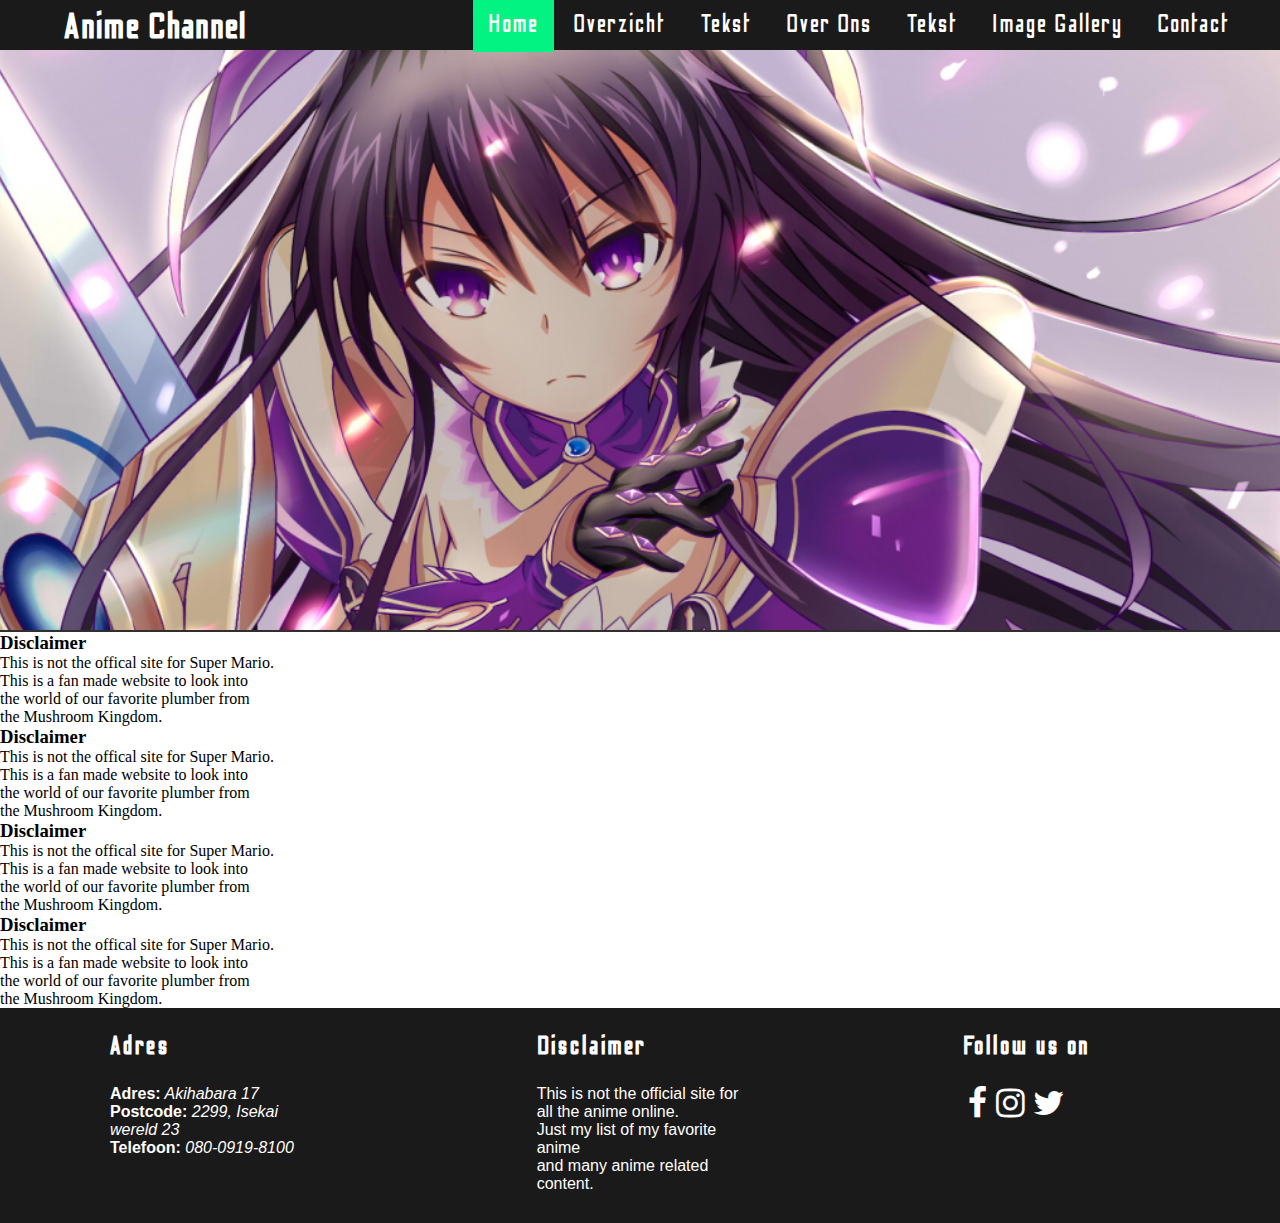
==== index.html @ deb432f9 "Tablet responsive header footer" ====
<!DOCTYPE html>
<html lang="nl">
<head>
    <meta charset="UTF-8">
    <meta name="viewport" content="width=device-width, initial-scale=1.0">
    <!-- stylesheet links -->
    <link href="https://fonts.googleapis.com/css2?family=Odibee+Sans&display=swap" rel="stylesheet">
    <link rel="stylesheet" href="https://cdnjs.cloudflare.com/ajax/libs/font-awesome/4.7.0/css/font-awesome.min.css">
    <link rel="stylesheet" href="css/header.css"/>
    <link rel="stylesheet" href="css/footer.css"/>
    <title>Homepage</title>
</head>
<body>
    <!-- header -->
    <header>
        <nav>
            <input type="checkbox" id="menu">
            <label for="menu">
                <i class="fa fa-bars"  id="open-menu"></i>
                <i class="fa fa-times" id="close-menu"></i>
            </label>
            <h1>Anime Channel</h1>
            <ul>
                <li class="activepage"><a href="index.html">Home</a></li>
                <li><a href="overzicht.html">Overzicht</a></li>
                <li><a href="tekst.html">Tekst</a></li>
                <li><a href="overons.html">Over Ons</a></li>
                <li><a href="tekst2.html">Tekst</a></li>
                <li><a href="image-gallery.html">Image Gallery</a></li>
                <li><a href="contact.html">Contact</a></li>
            </ul>
        </nav>
        <!-- Header image-->
        <div class="header-image"></div>
    </header>
    <!-- main content-->
    <main>
        <h3>Disclaimer</h3>
        <p>
            This is not the offical site for Super Mario.<br>
            This is a fan made website to look into <br>
            the world of our favorite plumber from <br>
            the Mushroom Kingdom.<br>
        </p>
        <h3>Disclaimer</h3>
        <p>
            This is not the offical site for Super Mario.<br>
            This is a fan made website to look into <br>
            the world of our favorite plumber from <br>
            the Mushroom Kingdom.<br>
        </p>
        <h3>Disclaimer</h3>
        <p>
            This is not the offical site for Super Mario.<br>
            This is a fan made website to look into <br>
            the world of our favorite plumber from <br>
            the Mushroom Kingdom.<br>
        </p>
        <h3>Disclaimer</h3>
        <p>
            This is not the offical site for Super Mario.<br>
            This is a fan made website to look into <br>
            the world of our favorite plumber from <br>
            the Mushroom Kingdom.<br>
        </p>
    </main>
    <!-- footer-->
    <footer>
        <div class="footercolumn">
            <!-- kolom voor adres-->
            <h3>Adres</h3>
            <p>
                <b>Adres:</b><i> Akihabara 17</i><br>
                <b>Postcode:</b><i> 2299, Isekai wereld 23</i><br>
                <b>Telefoon:</b><i> 080-0919-8100</i>
            </p>
        </div>
        <div class="footercolumn">
            <!-- disclaimer not official-->
            <h3>Disclaimer</h3>
            <p>
                This is not the official site for all 
                the anime online. <br>
                Just my list of my favorite anime <br> 
                and many anime related content.
            </p>
        </div>
        <div class="footercolumn">
            <!-- Like ons op Faceboonk instagram ect.-->
            <h3>Follow us on</h3>
            <div class="socialmedia-icons">
                <i class="fa fa-facebook"></i>
                <i class="fa fa-instagram"></i>
                <i class="fa fa-twitter"></i>
            </div>
        </div>
    </footer>
</body>
</html>
---- css/header.css ----
/* 
* reset van de spacing 
*/
* {
    margin: 0;
    padding: 0;
}

/*-----------------------------start header -------------------*/
/* 
* zet de hoogte en de kleur van de nav
*/
nav {
    height: 50px;
    background-color: rgb(27, 26, 26);
    position: fixed;
    width: 100%;
}
/* 
* zet de positie van de titel op absolute zo wordt het relatief dicht
* bij zijn parent geplaatst met een top zet je het iets naar beneden de nav dan er tegen aan
* en zet het iets verder naar links. De tekst is wit en is dikgedrukt 
* en heeft is een ander lettertype
*/
nav h1 {
    position: absolute;
    top: 7px;
    left: 5%;
    color: white;
    letter-spacing: 2px;
    font-weight: bold;
    font-family: 'Odibee Sans', cursive;
    font-size: 36px;
}
/* 
* de unorderd list wordt aan de rechtst uitgelijnd en iets verder naar links gezet
* door de margin-right ook moet het geen style hebben (geen bolletjes bij een list)
*/
nav ul {
    float: right;
    margin-right: 35px;
    list-style: none;
}
/* 
* zorgt dat de list items inline worden geplaats en niet over een nieuwe regel.
* de hoogte van d elijn wordt gezet en aan beide kanten wordt padding gegeven
*/
nav ul li {
    display: inline-block;
    line-height: 50px;
    padding: 0 15px;
}
/* 
* zet de kleur voor de pagina waar de gebruiker zich bevindt.
*/
.activepage {
    background-color: rgb(3, 243, 131);
}
/* 
* zet de kleur van de list items als er met de muis over heen wordt gegaan
*/
nav ul li:hover {
    background-color: rgb(3, 243, 131);
}
/* 
* het element wordt gepositioneerd ten opzichte van zijn statische positie
* de tekst kelur wordt wit en er wordt een ander font size neergezet ook 
* wordt er geen text decoratie neergezet zoals een lijn eronder + nieuwe lettertype
*/
nav ul li a {
    color: white;
    font-size: 25px;
    letter-spacing: 2px;
    font-family: 'Odibee Sans', cursive;
    text-decoration: none;
}
/* 
* zet de grote van de font van de 2 iconen open en close van het menu
* kleur naar wit en rechts uitgelijnd. ook wordt de lijn hoogte gezet hetzelfde als de li
* en geeft het een margin-right om het iets van de rechterkant te houden.
* display op none om het niet zichbaar te maken voor een normaal scherm.
*/
#open-menu, #close-menu {
    font-size: 30px;
    color: white;
    float: right;
    line-height: 50px;
    margin-right: 30px;
    display: none;
}
/* 
* dit is de checkbox die in het menu staat. mag niet 
* zichtbaar zijn op een normaal scherm.
*/
#menu {
    display: none;
}
/*
* 
*/
.header-image {
    background-image: url('../img/DAL-header.jpg');
    background-size: cover;
    background-position: 40% 100%;
    height: 70vh;
    border-bottom: 2px solid rgb(48, 46, 46);
}
/*-----------------------------End header -------------------*/



/*------------------- start header telefoon ------------------*/
@media screen and (max-width: 768px) {
    /* 
    * laat het icoontje om het menu te open zien.
    */
    #open-menu {
        display: block;
    }
    /* 
    * geef de unorderded list de positie absolute 
    * het element blijft relatief dicht bij de parent (nav)
    * geef het een top om iets onder de zwarte nav neer te zetten
    * en -100% left zodat het net buiten de viewpoort verschijnt.
    * de hoogt van de list is de volledige viewpoort hoogte (100vh) en de volledige width
    * zet een andere achtergrond kleur en een transitie om het mooi over te laten lopen
    * met de z-index zog je dat de list over de content tevoorschijn komt.
    */
    nav ul {
        position: absolute;
        top: 50px;
        left: -100%;
        height: 100vh;
        width: 100%;
        background-color: rgb(3, 243, 131);
        text-align: center;
        transition: .5s;
        z-index: 10;
    }
    /* 
    * zet de de lijn hoogte van het block element en geef het een margin top en bottom
    */
    nav ul li {
        display: block;
        margin: 25px 0;
        line-height: 30px;
    }
    /* 
    * zet de fontsize van a tag
    */
    nav ul li a {
        font-size: 25px;
    }
    /* 
    * als er op de open-menu wordt geklikt is de checkbox ook gechecked 
    * dan wordt de left positie naar 0 gezet van de ul om het binnen de viewport te houden.
    */
    #menu:checked ~ ul {
        left: 0;
    }
    /* 
    * als de checkbox is gechecked moet het open-menu icoon niet zichtbaar worden
    */
    #menu:checked ~ #open-menu {
        display: none;
    }
    /* 
    * als de checkbox is gechecjed moet het close-menu icoon zichtbaar worden
    */
    #menu:checked ~ #close-menu {
        display: block;
    }

}
/*------------------- end header telefoon ------------------*/

/*------------------- start header tablet ------------------*/
@media screen and (max-width: 1024px) and (min-width: 768px) {
    nav ul li {
        padding: 0 5px;
    }
    nav ul li a {
        font-size: 20px;
    }
}
/*------------------- end header tablet ------------------*/
---- css/footer.css ----
/*--------------------- start footer -----------------------*/
/* 
* de footer is gepositioneerd met de waarde relative zodat het element wordt gezet 
* ten opzichte van de statische positie en met bottom word aan gegeven dat het
* onder aan de pagina moet staan. de flex direction is row zodat alles op een rij blijft
* inplaats van onder elkaar. met justify content worden de flex items in het midden van rij gezet
* en met alig- items worden ze ook midden in de footer gezet verticaal.
* er wordt een achtergondkleur gekozen en de breedte en hoogte wordt gezet
*/
footer {
    position: relative;
    bottom: 0;
    display: flex;
    flex-direction: row;
    justify-content: center;
    align-items: center;
    background-color:  rgb(27, 26, 26);
    height: 215px;
    width: 100%;
}
/*
* omdat er 3 footercolums zijn krijgt ieder dezelfde breedte 33.3333%
* de tekst moet links uitlijnen en de tekst kleur is wit.
* aan beide kanten wordt een margin gezet en een bepaalde hoogte.
*/
.footercolumn {
    width: 33.3333%;
    color: white;
    text-align: left;
    margin: 0 110px;
    height: 100%;
}
/*
* de titel van de kolom geeft je een fotn size van 20px
* je geeft het een margin-top om van de rand van de footer af te zitten
* en een margin op de titel iets van de footer af te zetten en van de teskt eronder.
* en er is een nieuw lettertype.
*/
.footercolumn h3 {
    margin: 25px 0;
    font-size: 25px;
    font-family: 'Odibee Sans', cursive;
    letter-spacing: 3px;
}
/*
* zet de font naar verdana en verander de groote van de tekst.
*/
.footercolumn p {
    font-family: Verdana, Geneva, Tahoma, sans-serif;
    font-size: 16px;
}
/* 
* Geef de socialmedia iconen een fontsize die 2x zo groot is 
* tenopzichte van het root element. en geeft het een padding van 5px aan beide kanten.
*/
.footercolumn .socialmedia-icons {
    font-size: 2.1rem;
    padding: 0 5px;
}
/*------------- Einde footer ----------------- */
/*
* geef de facebook icoontje de juiste kleur als er met de muis overheen wordt gegaan
*/
.fa-facebook:hover {
    color: #3b5998;
}
/*
* geef het twitter icoontje de juiste kleur als er met de muis overheen wordt gegaan
*/
.fa-twitter:hover {
    color: #1da1f2;
}
/*
* geef het instragam icoontje de juiste kleur als er met de muis overheen wordt gegaan
* doormiddel van een radical-gradient de circel zelf begint op een positie 30% 100%
* er wordt op verschillende posities de juiste kleur neergezet ook wordt 
* de background clip op op text gezet om alleen de tekst zelf te pakken en niks 
* daarbuiten of daarbinen in het icoon te kleuren
* heeft de prefix webkit nodig om het te laten werken in chrome/safari en een transparatie om
* de background-color in de tekst te krijgen.
*/
.fa-instagram:hover {
    background: radial-gradient(circle at 30% 100%, #fdf497 0%, #fdf497 5%, #fd5949 45%, #d6249f 60%, #285AEB 90%);
    -webkit-background-clip: text;
    background-clip: text;
    color: transparent;
}


/*-------------------------------------Start footer mobile-----------------------------*/
@media screen and (max-width: 768px) {
    /* 
    * geeft de footer tag de display flex voor de responsive
    * en de direction op column om de class .footercolumn onder elkaar te
    * krijgen. align-items zorgt ervoor dat de items link aahouden.
    * de footer heeft een height van 500 px en gepositioneerd ten opzichte van
    * zijn statische positie
    */
    footer {
        position: relative;
        bottom: 0;
        height: 500px;
        display: flex;
        flex-direction: column;
        align-items: left;
    }
    /* 
    * zet de volledige breedte voor de footercolumn
    * en geeft overal een margin aan de kolom.
    */
    .footercolumn {
        width: 100%;
        margin: 15px;
    }
    /* 
    * zorgt er voor dat de tags p en h3 padding hebben
    * aan de linker en rechter kant. plus dat de text
    * links wordt gezet
    */
    .footercolumn p, h3 {
        text-align: left;
        padding: 0 20px;
    }
    /* 
    * zet de margin-top naar -10 zoadat het
    * dichter bij de h3 tag staat en het
    * veranderen van de font size
    */
    .footercolumn  p {
        font-size: 16px;
        margin-top: -5px;
    }
    /* 
    * geeft een spacing 
    * aan de top van de tag h3
    */
    .footercolumn h3 {
        margin-top: 25px;
    }
    /* 
    * het uitlijnen van de icons naar links +
    * padding te geven aan allebei de kanten
    */
    .footercolumn .socialmedia-icons {
        text-align: left;
        padding: 0 20px;
    }
}
/*--------------------------------- einde footer mobile ----------------------------*/

/*-------------------------------------Start footer Tablet-----------------------------*/
@media screen and (max-width: 1024px) and (min-width: 768px) {
    footer {
        height: 225px;
    }
    .footercolumn {
        margin: 0 50px;
    }
    .footercolumn p {
        font-size: 14px;
    }
    .footercolumn h3 {
        font-size: 20px;
    }
}
/*-------------------------------------end footer Tablet-----------------------------*/
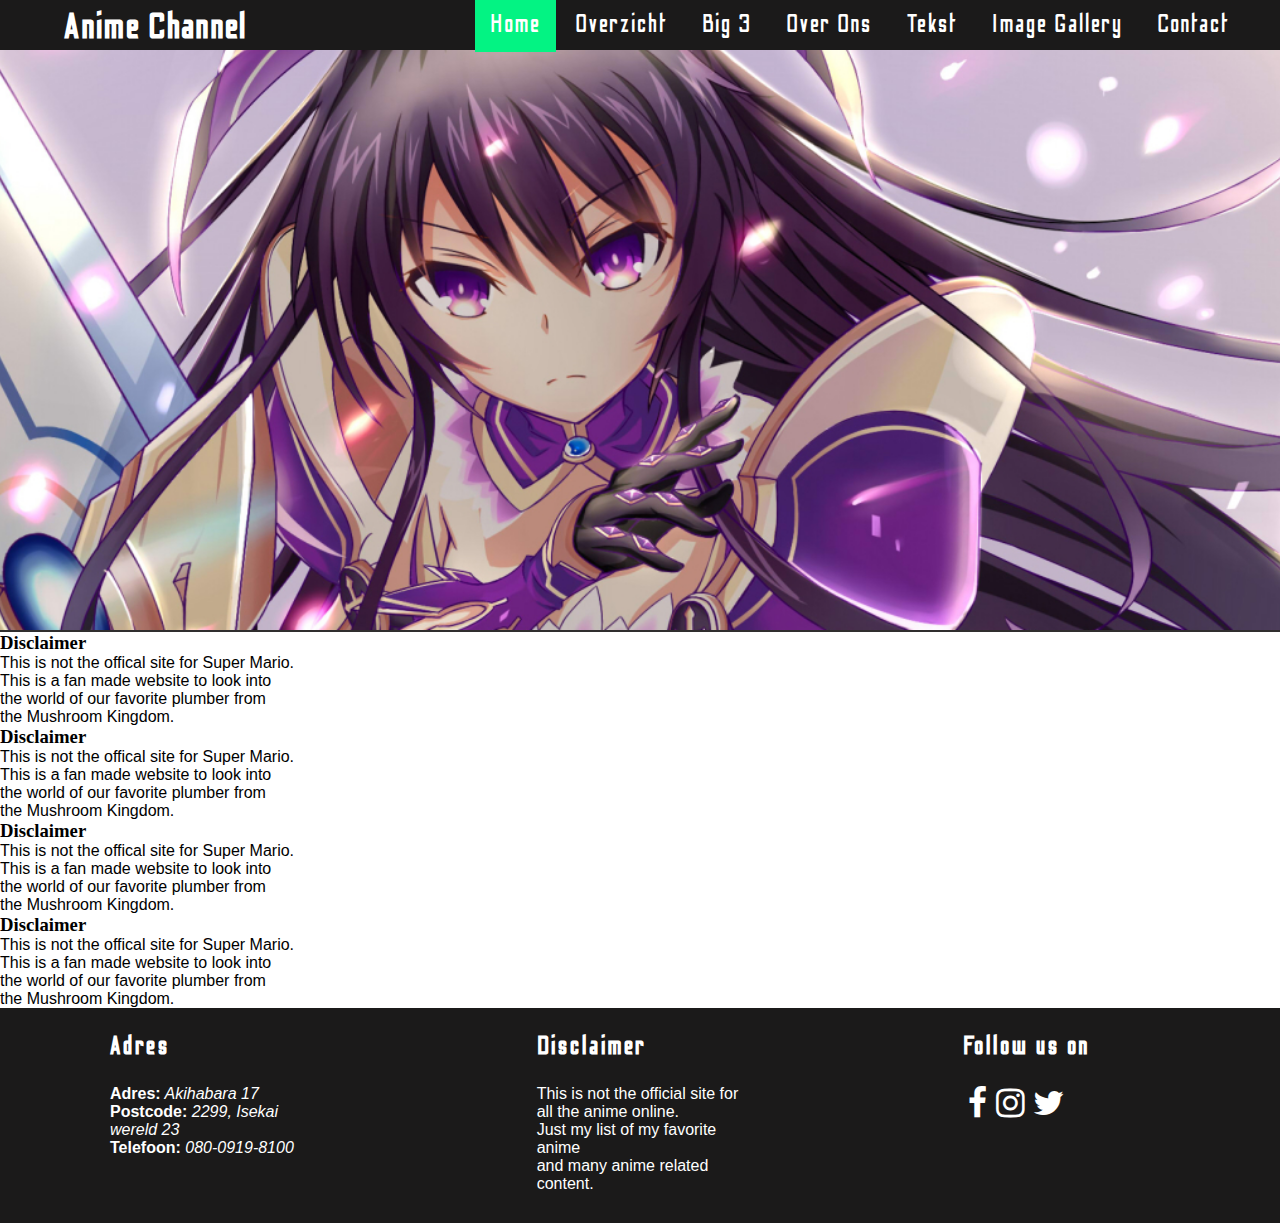
==== commit 33e7a58d: "begin aan de Big 3 page" ====
--- a/index.html
+++ b/index.html
@@ -8,6 +8,7 @@
     <link rel="stylesheet" href="https://cdnjs.cloudflare.com/ajax/libs/font-awesome/4.7.0/css/font-awesome.min.css">
     <link rel="stylesheet" href="css/header.css"/>
     <link rel="stylesheet" href="css/footer.css"/>
+    <link rel="stylesheet" href="css/style.css"/>
     <title>Homepage</title>
 </head>
 <body>
@@ -23,7 +24,7 @@
             <ul>
                 <li class="activepage"><a href="index.html">Home</a></li>
                 <li><a href="overzicht.html">Overzicht</a></li>
-                <li><a href="tekst.html">Tekst</a></li>
+                <li><a href="bigthree.html">Big 3</a></li>
                 <li><a href="overons.html">Over Ons</a></li>
                 <li><a href="tekst2.html">Tekst</a></li>
                 <li><a href="image-gallery.html">Image Gallery</a></li>
--- a/css/header.css
+++ b/css/header.css
@@ -7,21 +7,14 @@
 }
 
 /*-----------------------------start header -------------------*/
-/* 
-* zet de hoogte en de kleur van de nav
-*/
+
 nav {
     height: 50px;
     background-color: rgb(27, 26, 26);
     position: fixed;
     width: 100%;
 }
-/* 
-* zet de positie van de titel op absolute zo wordt het relatief dicht
-* bij zijn parent geplaatst met een top zet je het iets naar beneden de nav dan er tegen aan
-* en zet het iets verder naar links. De tekst is wit en is dikgedrukt 
-* en heeft is een ander lettertype
-*/
+
 nav h1 {
     position: absolute;
     top: 7px;
@@ -32,41 +25,27 @@
     font-family: 'Odibee Sans', cursive;
     font-size: 36px;
 }
-/* 
-* de unorderd list wordt aan de rechtst uitgelijnd en iets verder naar links gezet
-* door de margin-right ook moet het geen style hebben (geen bolletjes bij een list)
-*/
+
 nav ul {
     float: right;
     margin-right: 35px;
     list-style: none;
 }
-/* 
-* zorgt dat de list items inline worden geplaats en niet over een nieuwe regel.
-* de hoogte van d elijn wordt gezet en aan beide kanten wordt padding gegeven
-*/
+
 nav ul li {
     display: inline-block;
     line-height: 50px;
     padding: 0 15px;
 }
-/* 
-* zet de kleur voor de pagina waar de gebruiker zich bevindt.
-*/
+
 .activepage {
     background-color: rgb(3, 243, 131);
 }
-/* 
-* zet de kleur van de list items als er met de muis over heen wordt gegaan
-*/
+
 nav ul li:hover {
     background-color: rgb(3, 243, 131);
 }
-/* 
-* het element wordt gepositioneerd ten opzichte van zijn statische positie
-* de tekst kelur wordt wit en er wordt een ander font size neergezet ook 
-* wordt er geen text decoratie neergezet zoals een lijn eronder + nieuwe lettertype
-*/
+
 nav ul li a {
     color: white;
     font-size: 25px;
@@ -74,12 +53,7 @@
     font-family: 'Odibee Sans', cursive;
     text-decoration: none;
 }
-/* 
-* zet de grote van de font van de 2 iconen open en close van het menu
-* kleur naar wit en rechts uitgelijnd. ook wordt de lijn hoogte gezet hetzelfde als de li
-* en geeft het een margin-right om het iets van de rechterkant te houden.
-* display op none om het niet zichbaar te maken voor een normaal scherm.
-*/
+
 #open-menu, #close-menu {
     font-size: 30px;
     color: white;
@@ -88,20 +62,24 @@
     margin-right: 30px;
     display: none;
 }
-/* 
-* dit is de checkbox die in het menu staat. mag niet 
-* zichtbaar zijn op een normaal scherm.
-*/
+
 #menu {
     display: none;
 }
-/*
-* 
-*/
+
+/*header-image*/
 .header-image {
     background-image: url('../img/DAL-header.jpg');
     background-size: cover;
     background-position: 40% 100%;
+    height: 70vh;
+    border-bottom: 2px solid rgb(48, 46, 46);
+}
+/* second-header-image */
+.second-header-image {
+    background-image: url('../img/noragami-header.jpg');
+    background-size: cover;
+    background-position: 20% 100%;
     height: 70vh;
     border-bottom: 2px solid rgb(48, 46, 46);
 }
@@ -111,21 +89,11 @@
 
 /*------------------- start header telefoon ------------------*/
 @media screen and (max-width: 768px) {
-    /* 
-    * laat het icoontje om het menu te open zien.
-    */
+
     #open-menu {
         display: block;
     }
-    /* 
-    * geef de unorderded list de positie absolute 
-    * het element blijft relatief dicht bij de parent (nav)
-    * geef het een top om iets onder de zwarte nav neer te zetten
-    * en -100% left zodat het net buiten de viewpoort verschijnt.
-    * de hoogt van de list is de volledige viewpoort hoogte (100vh) en de volledige width
-    * zet een andere achtergrond kleur en een transitie om het mooi over te laten lopen
-    * met de z-index zog je dat de list over de content tevoorschijn komt.
-    */
+
     nav ul {
         position: absolute;
         top: 50px;
@@ -137,36 +105,25 @@
         transition: .5s;
         z-index: 10;
     }
-    /* 
-    * zet de de lijn hoogte van het block element en geef het een margin top en bottom
-    */
+
     nav ul li {
         display: block;
         margin: 25px 0;
         line-height: 30px;
     }
-    /* 
-    * zet de fontsize van a tag
-    */
+
     nav ul li a {
         font-size: 25px;
     }
-    /* 
-    * als er op de open-menu wordt geklikt is de checkbox ook gechecked 
-    * dan wordt de left positie naar 0 gezet van de ul om het binnen de viewport te houden.
-    */
+
     #menu:checked ~ ul {
         left: 0;
     }
-    /* 
-    * als de checkbox is gechecked moet het open-menu icoon niet zichtbaar worden
-    */
+
     #menu:checked ~ #open-menu {
         display: none;
     }
-    /* 
-    * als de checkbox is gechecjed moet het close-menu icoon zichtbaar worden
-    */
+
     #menu:checked ~ #close-menu {
         display: block;
     }
--- a/css/footer.css
+++ b/css/footer.css
@@ -1,12 +1,4 @@
 /*--------------------- start footer -----------------------*/
-/* 
-* de footer is gepositioneerd met de waarde relative zodat het element wordt gezet 
-* ten opzichte van de statische positie en met bottom word aan gegeven dat het
-* onder aan de pagina moet staan. de flex direction is row zodat alles op een rij blijft
-* inplaats van onder elkaar. met justify content worden de flex items in het midden van rij gezet
-* en met alig- items worden ze ook midden in de footer gezet verticaal.
-* er wordt een achtergondkleur gekozen en de breedte en hoogte wordt gezet
-*/
 footer {
     position: relative;
     bottom: 0;
@@ -18,11 +10,7 @@
     height: 215px;
     width: 100%;
 }
-/*
-* omdat er 3 footercolums zijn krijgt ieder dezelfde breedte 33.3333%
-* de tekst moet links uitlijnen en de tekst kleur is wit.
-* aan beide kanten wordt een margin gezet en een bepaalde hoogte.
-*/
+
 .footercolumn {
     width: 33.3333%;
     color: white;
@@ -30,55 +18,33 @@
     margin: 0 110px;
     height: 100%;
 }
-/*
-* de titel van de kolom geeft je een fotn size van 20px
-* je geeft het een margin-top om van de rand van de footer af te zitten
-* en een margin op de titel iets van de footer af te zetten en van de teskt eronder.
-* en er is een nieuw lettertype.
-*/
+
 .footercolumn h3 {
     margin: 25px 0;
     font-size: 25px;
     font-family: 'Odibee Sans', cursive;
     letter-spacing: 3px;
 }
-/*
-* zet de font naar verdana en verander de groote van de tekst.
-*/
+
 .footercolumn p {
     font-family: Verdana, Geneva, Tahoma, sans-serif;
     font-size: 16px;
 }
-/* 
-* Geef de socialmedia iconen een fontsize die 2x zo groot is 
-* tenopzichte van het root element. en geeft het een padding van 5px aan beide kanten.
-*/
+
 .footercolumn .socialmedia-icons {
     font-size: 2.1rem;
     padding: 0 5px;
 }
 /*------------- Einde footer ----------------- */
-/*
-* geef de facebook icoontje de juiste kleur als er met de muis overheen wordt gegaan
-*/
+
 .fa-facebook:hover {
     color: #3b5998;
 }
-/*
-* geef het twitter icoontje de juiste kleur als er met de muis overheen wordt gegaan
-*/
+
 .fa-twitter:hover {
     color: #1da1f2;
 }
-/*
-* geef het instragam icoontje de juiste kleur als er met de muis overheen wordt gegaan
-* doormiddel van een radical-gradient de circel zelf begint op een positie 30% 100%
-* er wordt op verschillende posities de juiste kleur neergezet ook wordt 
-* de background clip op op text gezet om alleen de tekst zelf te pakken en niks 
-* daarbuiten of daarbinen in het icoon te kleuren
-* heeft de prefix webkit nodig om het te laten werken in chrome/safari en een transparatie om
-* de background-color in de tekst te krijgen.
-*/
+
 .fa-instagram:hover {
     background: radial-gradient(circle at 30% 100%, #fdf497 0%, #fdf497 5%, #fd5949 45%, #d6249f 60%, #285AEB 90%);
     -webkit-background-clip: text;
@@ -89,13 +55,7 @@
 
 /*-------------------------------------Start footer mobile-----------------------------*/
 @media screen and (max-width: 768px) {
-    /* 
-    * geeft de footer tag de display flex voor de responsive
-    * en de direction op column om de class .footercolumn onder elkaar te
-    * krijgen. align-items zorgt ervoor dat de items link aahouden.
-    * de footer heeft een height van 500 px en gepositioneerd ten opzichte van
-    * zijn statische positie
-    */
+
     footer {
         position: relative;
         bottom: 0;
@@ -104,43 +64,26 @@
         flex-direction: column;
         align-items: left;
     }
-    /* 
-    * zet de volledige breedte voor de footercolumn
-    * en geeft overal een margin aan de kolom.
-    */
+
     .footercolumn {
         width: 100%;
         margin: 15px;
     }
-    /* 
-    * zorgt er voor dat de tags p en h3 padding hebben
-    * aan de linker en rechter kant. plus dat de text
-    * links wordt gezet
-    */
+
     .footercolumn p, h3 {
         text-align: left;
         padding: 0 20px;
     }
-    /* 
-    * zet de margin-top naar -10 zoadat het
-    * dichter bij de h3 tag staat en het
-    * veranderen van de font size
-    */
+
     .footercolumn  p {
         font-size: 16px;
         margin-top: -5px;
     }
-    /* 
-    * geeft een spacing 
-    * aan de top van de tag h3
-    */
+
     .footercolumn h3 {
         margin-top: 25px;
     }
-    /* 
-    * het uitlijnen van de icons naar links +
-    * padding te geven aan allebei de kanten
-    */
+
     .footercolumn .socialmedia-icons {
         text-align: left;
         padding: 0 20px;
@@ -149,7 +92,7 @@
 /*--------------------------------- einde footer mobile ----------------------------*/
 
 /*-------------------------------------Start footer Tablet-----------------------------*/
-@media screen and (max-width: 1024px) and (min-width: 768px) {
+@media screen and (max-width: 1024px) and (min-width: 769px) {
     footer {
         height: 225px;
     }
--- a/css/style.css
+++ b/css/style.css
@@ -0,0 +1,164 @@
+main h1 {
+    text-align: center;
+    margin-top: 25px;
+    font-family: 'Odibee Sans', cursive;
+    font-size: 40px;
+    letter-spacing: 2px;
+}
+p {
+    font-family: Verdana, Geneva, Tahoma, sans-serif;
+}
+/*------------------------------- Start Big 3 Pagina ------------------------------------*/
+.inleiding {
+    display: flex;
+    flex-direction: column;
+    align-items: center;
+}
+.inleiding p {
+    width: 50%;
+    margin-top: 25px;
+    font-size: 18px;
+}
+.article {
+    margin-top: 25px;
+    display: flex;
+    flex-direction: row;
+}
+.onepiece-tekst, .naruto-tekst, .bleach-tekst {
+    width: 50%;
+}
+.onepiece-image, .naruto-image, .bleach-image {
+    width: 50%
+}
+/*------------------------------- Einde Big 3 Pagina ------------------------------------*/
+/*------------------------------------ start contact pagina ---------------------- */
+.contact-container {
+    display: flex;
+    flex-direction: row;
+}
+.contact-container h2 {
+    font-family: 'Odibee Sans', cursive;
+    font-size: 36px;
+    letter-spacing: 2px;
+    margin-bottom: 30px;
+}
+/* contact tekst blok */
+.contact-tekst {
+    width: 50%;
+    padding: 20px;
+    margin:  0px 20px 0 50px;
+}
+.contact-tekst p {
+    font-family: Verdana, Geneva, Tahoma, sans-serif;
+    margin-top: 55px;
+}
+
+/* contact formulier */
+.contact-form {
+    width: 50%;
+    margin: 0 20px 0 20px;
+    padding: 20px;
+}
+.contact-form form {
+    display: flex;
+    padding: 10px;
+    flex-direction: column;
+    font-family: Verdana, Geneva, Tahoma, sans-serif;
+    font-size: 16px;
+    font-weight: 600;
+    border: 1px solid black;
+    border-radius: 4px;
+    box-shadow: 10px 10px 20px rgb(48, 46, 46);
+}
+.form-row {
+    margin: 5px;
+}
+/* first row in the contact form */
+.form-row.row1{
+    display: flex;
+    flex-direction: row;
+    align-items: center;
+}
+/*input velden van contact */
+.form-naam, .form-email, .form-onderwerp {
+    width: 50%; /* width is 50 omdat ze in dezelfde div zitten */
+}
+.form-row.row1 input, .form-row.row2 input {
+    margin-bottom: 15px;
+    width: 93%; /* lengte van de input tag zelf */
+    height: 25px;
+    border-radius: 5px;
+}
+.form-row.row3 textarea {
+    width: 97%;
+    height: 150px;
+    resize: none;
+    border-radius: 5px;
+}
+/* knop van het formulier */
+.form-row.row4 button {
+    padding: 5px;
+    border-radius: 5px;
+    border: 1px solid  rgb(3, 243, 131);
+    background-color:  rgb(3, 243, 131);
+    color: white;
+    height: 50px;
+    width: 125px;
+    font-weight: bold;
+    font-size: 16px;
+}
+/* colum titel */
+.contact-form h2 {
+    text-align: center;
+}
+/* google maps */
+iframe {
+    width: 100%;
+    height: 300px;
+    border: none;
+}
+
+/*------------------------------------------- einde contact pagina ---------------------*/
+
+@media screen and (max-width: 480px) {
+    .contact-container {
+        display: flex;
+        flex-direction: column;
+    }
+    /* contact tekst blok */
+    .contact-tekst {
+        width: 90%;
+        margin: 0;
+        padding: 15px;
+    }
+    .contact-tekst p {
+        margin-top: 30px
+    }
+    /*contact form */
+    .contact-form {
+        margin: 0 0 20px 0;
+        width: 90%;
+        padding: 15px;
+    }
+    .contact-form h2 {
+        text-align: left;
+    }
+    .form-row.row1{
+        display: flex;
+        flex-direction: column;
+        align-items: start;
+    }
+    .form-naam, .form-email, .form-onderwerp {
+        width: 100%; /* width is 50 omdat ze in dezelfde div zitten */
+    }
+    .form-row.row1 input, .form-row.row2 input {
+        width: 100%;
+    }
+    .form-row.row3 textarea {
+        width: 100%;
+    }
+    .form-row.row4 button {
+        width: 100%;
+        font-size: 20px;
+    }
+}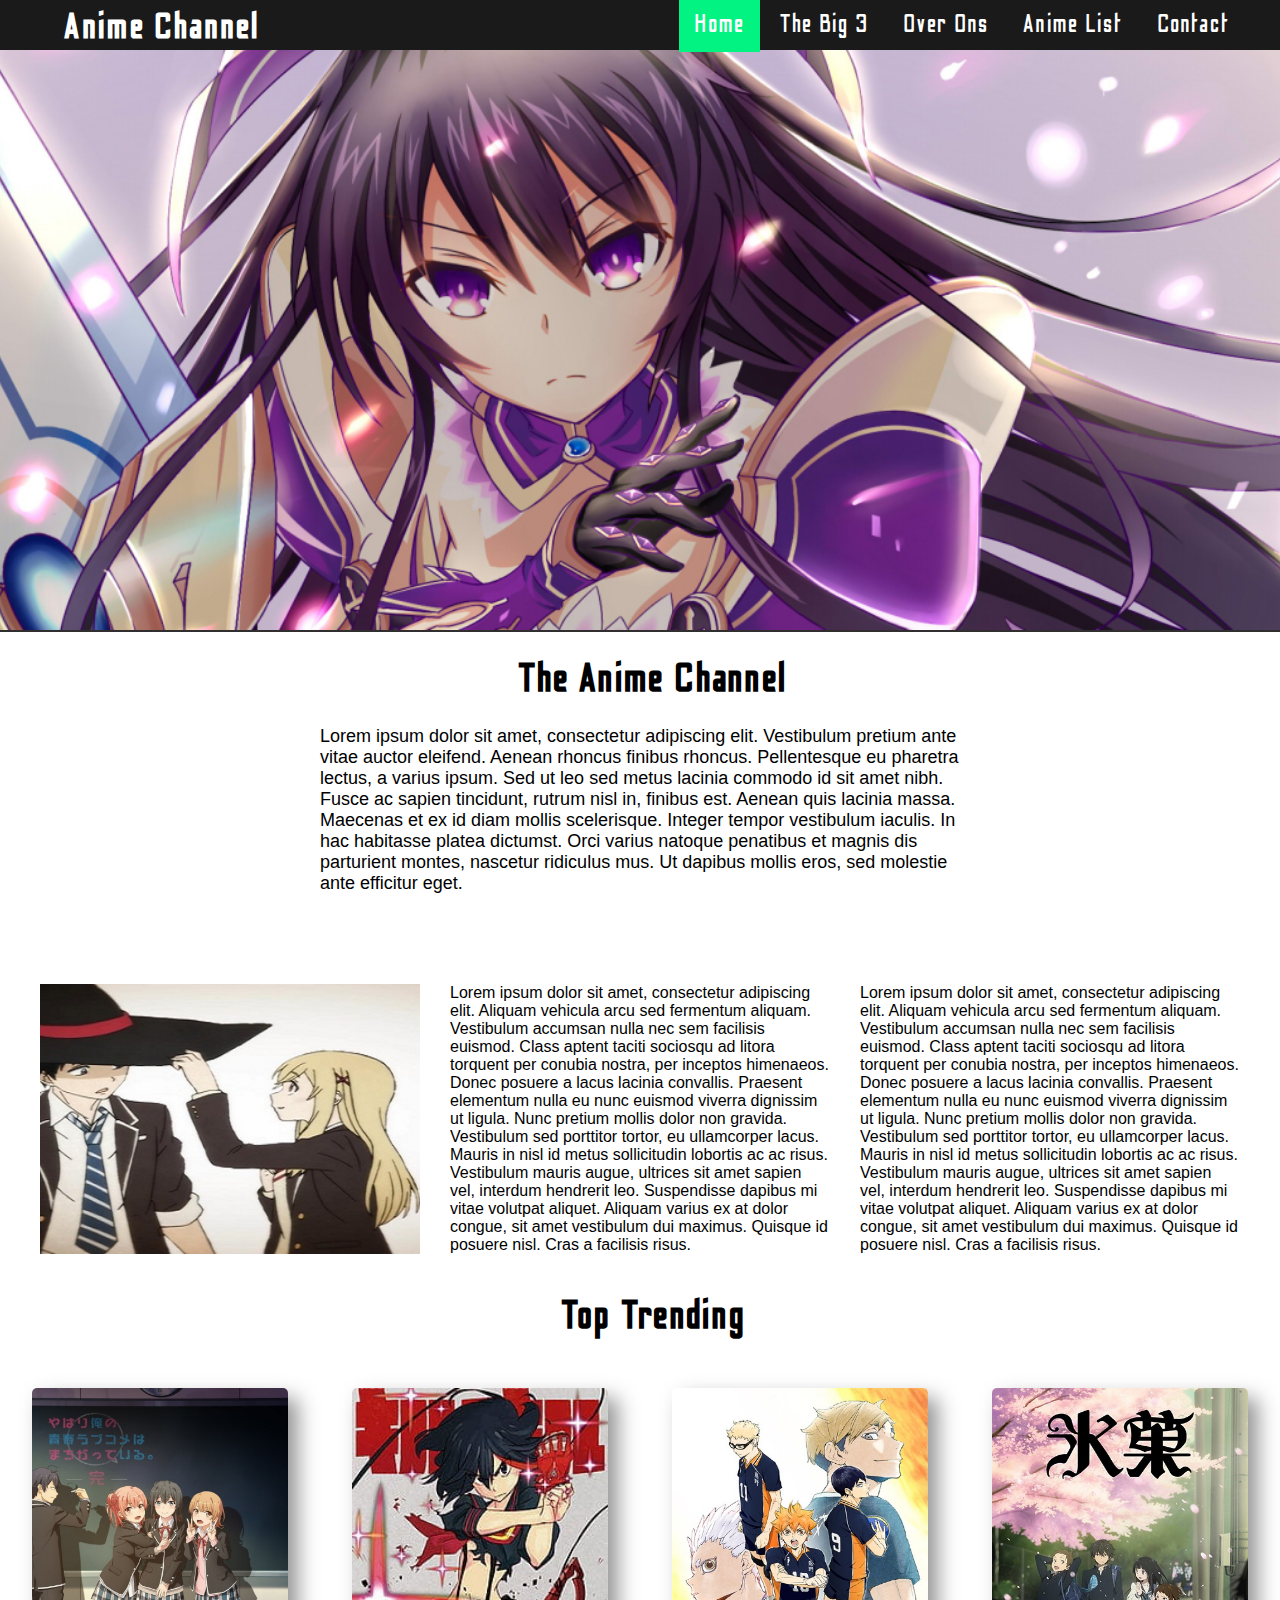
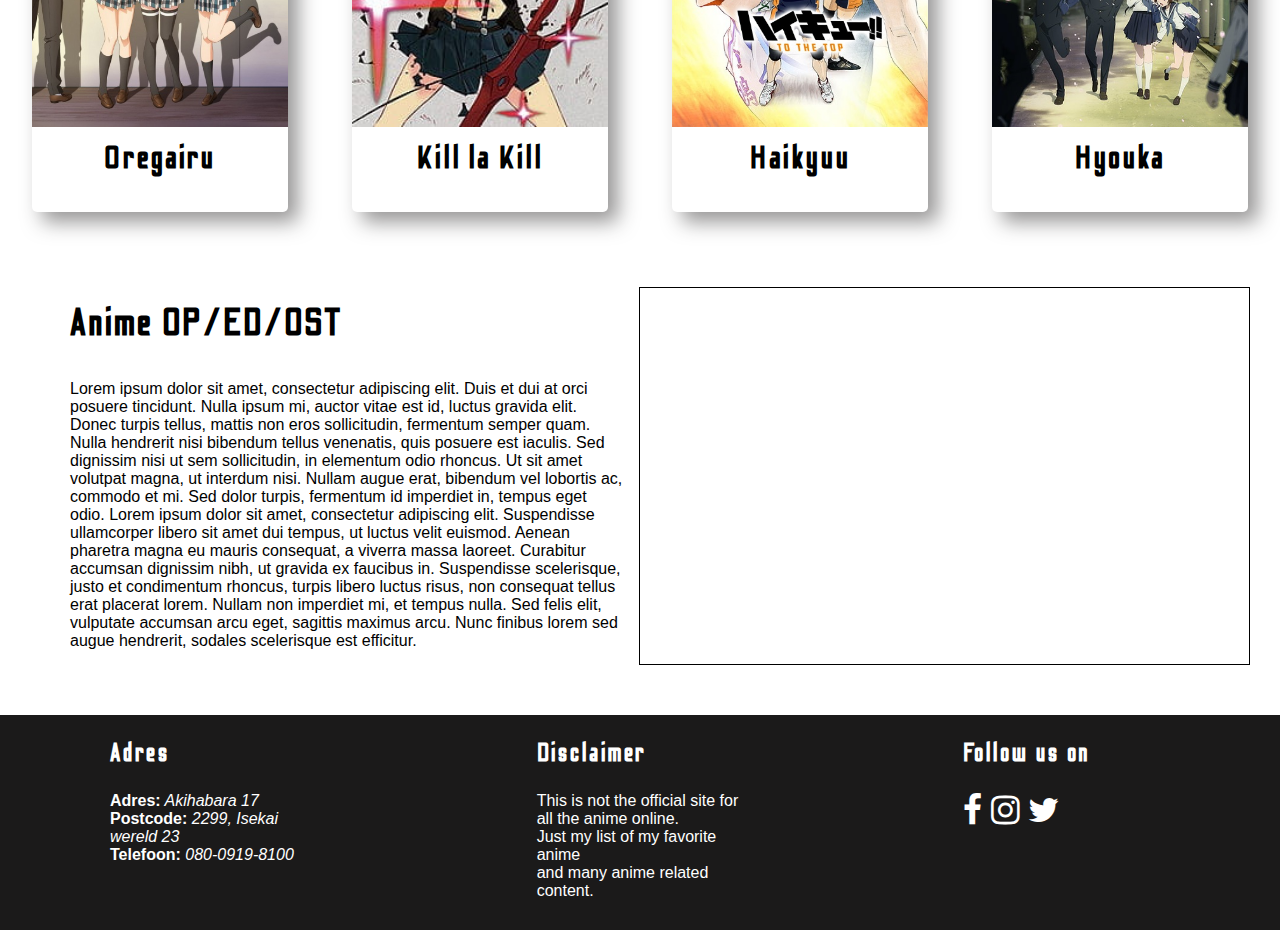
==== commit a0409f79: "Big update" ====
--- a/index.html
+++ b/index.html
@@ -23,47 +23,120 @@
             <h1>Anime Channel</h1>
             <ul>
                 <li class="activepage"><a href="index.html">Home</a></li>
-                <li><a href="overzicht.html">Overzicht</a></li>
-                <li><a href="bigthree.html">Big 3</a></li>
+                <li><a href="bigthree.html">The Big 3</a></li>
                 <li><a href="overons.html">Over Ons</a></li>
-                <li><a href="tekst2.html">Tekst</a></li>
-                <li><a href="image-gallery.html">Image Gallery</a></li>
+                <li><a href="animelist.html">Anime List</a></li>
                 <li><a href="contact.html">Contact</a></li>
             </ul>
         </nav>
         <!-- Header image-->
-        <div class="header-image"></div>
+        <div class="headerimage DAL"></div>
     </header>
     <!-- main content-->
     <main>
-        <h3>Disclaimer</h3>
-        <p>
-            This is not the offical site for Super Mario.<br>
-            This is a fan made website to look into <br>
-            the world of our favorite plumber from <br>
-            the Mushroom Kingdom.<br>
-        </p>
-        <h3>Disclaimer</h3>
-        <p>
-            This is not the offical site for Super Mario.<br>
-            This is a fan made website to look into <br>
-            the world of our favorite plumber from <br>
-            the Mushroom Kingdom.<br>
-        </p>
-        <h3>Disclaimer</h3>
-        <p>
-            This is not the offical site for Super Mario.<br>
-            This is a fan made website to look into <br>
-            the world of our favorite plumber from <br>
-            the Mushroom Kingdom.<br>
-        </p>
-        <h3>Disclaimer</h3>
-        <p>
-            This is not the offical site for Super Mario.<br>
-            This is a fan made website to look into <br>
-            the world of our favorite plumber from <br>
-            the Mushroom Kingdom.<br>
-        </p>
+        <article class="inleiding">
+            <h1>The Anime Channel</h1>
+            <p>
+                Lorem ipsum dolor sit amet, consectetur adipiscing elit.
+                Vestibulum pretium ante vitae auctor eleifend. Aenean rhoncus finibus rhoncus.
+                Pellentesque eu pharetra lectus, a varius ipsum.
+                Sed ut leo sed metus lacinia commodo id sit amet nibh. Fusce ac sapien tincidunt,
+                rutrum nisl in, finibus est. Aenean quis lacinia massa. 
+                Maecenas et ex id diam mollis scelerisque. Integer tempor vestibulum iaculis. 
+                In hac habitasse platea dictumst.
+                Orci varius natoque penatibus et magnis dis parturient montes, nascetur ridiculus mus.
+                Ut dapibus mollis eros, sed molestie ante efficitur eget.
+            </p>
+        </article>
+        <section class="aboutus-container">
+            <div class="aboutus image">
+                <img id="y7w-image" src="img/y7w.jpg">
+            </div>
+            <article class="aboutus">
+                <p>
+                    Lorem ipsum dolor sit amet, consectetur adipiscing elit. 
+                    Aliquam vehicula arcu sed fermentum aliquam. 
+                    Vestibulum accumsan nulla nec sem facilisis euismod. 
+                    Class aptent taciti sociosqu ad litora torquent per conubia nostra, 
+                    per inceptos himenaeos. Donec posuere a lacus lacinia convallis. 
+                    Praesent elementum nulla eu nunc euismod viverra dignissim ut ligula. 
+                    Nunc pretium mollis dolor non gravida. Vestibulum sed porttitor tortor, 
+                    eu ullamcorper lacus. Mauris in nisl id metus sollicitudin lobortis ac ac risus. 
+                    Vestibulum mauris augue, ultrices sit amet sapien vel, interdum hendrerit leo. 
+                    Suspendisse dapibus mi vitae volutpat aliquet. Aliquam varius ex at dolor congue, 
+                    sit amet vestibulum dui maximus. Quisque id posuere nisl. Cras a facilisis risus.
+                </p>
+            </article>
+            <article class="aboutus">
+                <p>
+                    Lorem ipsum dolor sit amet, consectetur adipiscing elit. 
+                    Aliquam vehicula arcu sed fermentum aliquam. 
+                    Vestibulum accumsan nulla nec sem facilisis euismod. 
+                    Class aptent taciti sociosqu ad litora torquent per conubia nostra, 
+                    per inceptos himenaeos. Donec posuere a lacus lacinia convallis. 
+                    Praesent elementum nulla eu nunc euismod viverra dignissim ut ligula. 
+                    Nunc pretium mollis dolor non gravida. Vestibulum sed porttitor tortor, 
+                    eu ullamcorper lacus. Mauris in nisl id metus sollicitudin lobortis ac ac risus. 
+                    Vestibulum mauris augue, ultrices sit amet sapien vel, interdum hendrerit leo. 
+                    Suspendisse dapibus mi vitae volutpat aliquet. Aliquam varius ex at dolor congue, 
+                    sit amet vestibulum dui maximus. Quisque id posuere nisl. Cras a facilisis risus.
+                </p>
+            </article>
+        </section>
+        <h1>Top Trending</h1>
+        <section class="list-row">
+                <div class="card">
+                    <img src="img/cards/oregairu-card.jpg">
+                    <div>
+                        <h4>Oregairu</h4>
+                    </div>
+                </div>
+                <div class="card">
+                    <img src="img/cards/kill_la_kill-card.jpg">
+                    <div>
+                        <h4>Kill la Kill</h4>
+                    </div>
+                </div>
+                <div class="card">
+                    <img src="img/cards/haikyuu-card.jpg">
+                    <div>
+                        <h4>Haikyuu</h4>
+                    </div>
+                </div>
+                <div class="card">
+                    <img src="img/cards/hyouka-card.jpg">
+                    <div>
+                        <h4>Hyouka</h4>
+                    </div>
+                </div>
+            </div>
+        </section>
+            <article class="article">
+                <div class="tekst">
+                    <h2>Anime OP/ED/OST</h2>
+                    <p>
+                        Lorem ipsum dolor sit amet, consectetur adipiscing elit. 
+                        Duis et dui at orci posuere tincidunt. Nulla ipsum mi, auctor vitae est id, 
+                        luctus gravida elit. Donec turpis tellus, mattis non eros sollicitudin, 
+                        fermentum semper quam. Nulla hendrerit nisi bibendum tellus venenatis, 
+                        quis posuere est iaculis. Sed dignissim nisi ut sem sollicitudin, 
+                        in elementum odio rhoncus. Ut sit amet volutpat magna, ut interdum nisi. 
+                        Nullam augue erat, bibendum vel lobortis ac, commodo et mi. Sed dolor turpis, 
+                        fermentum id imperdiet in, tempus eget odio. Lorem ipsum dolor sit amet, 
+                        consectetur adipiscing elit. Suspendisse ullamcorper libero sit amet dui tempus, 
+                        ut luctus velit euismod. Aenean pharetra magna eu mauris consequat, 
+                        a viverra massa laoreet. Curabitur accumsan dignissim nibh, 
+                        ut gravida ex faucibus in. Suspendisse scelerisque, justo et condimentum rhoncus, 
+                        turpis libero luctus risus, non consequat tellus erat placerat lorem. 
+                        Nullam non imperdiet mi, et tempus nulla. Sed felis elit, 
+                        vulputate accumsan arcu eget, sagittis maximus arcu. 
+                        Nunc finibus lorem sed augue hendrerit, sodales scelerisque est efficitur. 
+                    </p>
+                </div>
+                <div class="video">
+                    <iframe src="https://www.youtube.com/embed/oQblPFl1u7Y?controls=0"></iframe>
+                </div>
+            </article>
     </main>
     <!-- footer-->
     <footer>
@@ -71,9 +144,9 @@
             <!-- kolom voor adres-->
             <h3>Adres</h3>
             <p>
-                <b>Adres:</b><i> Akihabara 17</i><br>
-                <b>Postcode:</b><i> 2299, Isekai wereld 23</i><br>
-                <b>Telefoon:</b><i> 080-0919-8100</i>
+                <strong>Adres:</strong><em> Akihabara 17</em><br>
+                <strong>Postcode:</strong><em> 2299, Isekai wereld 23</em><br>
+                <strong>Telefoon:</strong><em> 080-0919-8100</em>
             </p>
         </div>
         <div class="footercolumn">
--- a/css/header.css
+++ b/css/header.css
@@ -20,9 +20,7 @@
     top: 7px;
     left: 5%;
     color: white;
-    letter-spacing: 2px;
     font-weight: bold;
-    font-family: 'Odibee Sans', cursive;
     font-size: 36px;
 }
 
@@ -68,20 +66,31 @@
 }
 
 /*header-image*/
-.header-image {
-    background-image: url('../img/DAL-header.jpg');
+.headerimage {
     background-size: cover;
-    background-position: 40% 100%;
     height: 70vh;
     border-bottom: 2px solid rgb(48, 46, 46);
 }
+.headerimage.DAL {
+    background-image: url('../img/Header/DAL-header.jpg');
+    background-position: 40% 100%;
+}
 /* second-header-image */
-.second-header-image {
-    background-image: url('../img/noragami-header.jpg');
-    background-size: cover;
+.headerimage.noragami {
+    background-image: url('../img/Header/noragami-header.jpg');
     background-position: 20% 100%;
-    height: 70vh;
-    border-bottom: 2px solid rgb(48, 46, 46);
+}
+.headerimage.bleach {
+    background-image: url('../img/Header/bleach-header.jpg');
+    background-position: 50% 100%;
+}
+.headerimage.yaksha {
+    background-image: url('../img/Header/white-yaksha-header.png');
+    background-position: 35% 100%;
+}
+.headerimage.kny {
+    background-image: url('../img/Header/demonslayer-header.jpg');
+    background-position: 40% 100%;
 }
 /*-----------------------------End header -------------------*/
 
@@ -100,9 +109,9 @@
         left: -100%;
         height: 100vh;
         width: 100%;
+        transition: 0.5s;
         background-color: rgb(3, 243, 131);
         text-align: center;
-        transition: .5s;
         z-index: 10;
     }
 
@@ -122,6 +131,7 @@
 
     #menu:checked ~ #open-menu {
         display: none;
+        
     }
 
     #menu:checked ~ #close-menu {
--- a/css/footer.css
+++ b/css/footer.css
@@ -22,34 +22,30 @@
 .footercolumn h3 {
     margin: 25px 0;
     font-size: 25px;
-    font-family: 'Odibee Sans', cursive;
-    letter-spacing: 3px;
 }
 
-.footercolumn p {
-    font-family: Verdana, Geneva, Tahoma, sans-serif;
-    font-size: 16px;
-}
-
-.footercolumn .socialmedia-icons {
+.socialmedia-icons {
     font-size: 2.1rem;
-    padding: 0 5px;
 }
 /*------------- Einde footer ----------------- */
 
 .fa-facebook:hover {
     color: #3b5998;
+    transition: 0.5s;
+    transform: rotateY(180deg);
 }
-
 .fa-twitter:hover {
     color: #1da1f2;
+    transition: 0.5s;
+    transform: rotateY(180deg);
 }
-
 .fa-instagram:hover {
     background: radial-gradient(circle at 30% 100%, #fdf497 0%, #fdf497 5%, #fd5949 45%, #d6249f 60%, #285AEB 90%);
     -webkit-background-clip: text;
     background-clip: text;
     color: transparent;
+    transition: 0.5s;
+    transform: rotateY(180deg);
 }
 
 
@@ -84,7 +80,7 @@
         margin-top: 25px;
     }
 
-    .footercolumn .socialmedia-icons {
+    .socialmedia-icons {
         text-align: left;
         padding: 0 20px;
     }
--- a/css/style.css
+++ b/css/style.css
@@ -1,65 +1,34 @@
 main h1 {
     text-align: center;
     margin-top: 25px;
-    font-family: 'Odibee Sans', cursive;
+    margin-left: 25px;
     font-size: 40px;
-    letter-spacing: 2px;
 }
 p {
     font-family: Verdana, Geneva, Tahoma, sans-serif;
-}
-/*------------------------------- Start Big 3 Pagina ------------------------------------*/
-.inleiding {
-    display: flex;
-    flex-direction: column;
-    align-items: center;
-}
-.inleiding p {
-    width: 50%;
-    margin-top: 25px;
-    font-size: 18px;
-}
-.article {
-    margin-top: 25px;
-    display: flex;
-    flex-direction: row;
-}
-.onepiece-tekst, .naruto-tekst, .bleach-tekst {
-    width: 50%;
-}
-.onepiece-image, .naruto-image, .bleach-image {
-    width: 50%
-}
-/*------------------------------- Einde Big 3 Pagina ------------------------------------*/
-/*------------------------------------ start contact pagina ---------------------- */
-.contact-container {
-    display: flex;
-    flex-direction: row;
-}
-.contact-container h2 {
+    font-size: 16px;
+}
+h4,h3, h2, h1 {
     font-family: 'Odibee Sans', cursive;
-    font-size: 36px;
-    letter-spacing: 2px;
-    margin-bottom: 30px;
-}
-/* contact tekst blok */
-.contact-tekst {
-    width: 50%;
-    padding: 20px;
-    margin:  0px 20px 0 50px;
-}
-.contact-tekst p {
-    font-family: Verdana, Geneva, Tahoma, sans-serif;
-    margin-top: 55px;
-}
-
-/* contact formulier */
-.contact-form {
-    width: 50%;
-    margin: 0 20px 0 20px;
-    padding: 20px;
-}
-.contact-form form {
+    letter-spacing: 3px;
+}
+h2 {
+    font-size: 38px;
+}
+section {
+    display: flex;
+    flex-direction: row;
+}
+section h2 {
+    text-align: center;
+    margin: 20px 0;
+}
+img {
+    width: 100%;
+    height: 100%;
+    object-fit: cover;
+}
+form {
     display: flex;
     padding: 10px;
     flex-direction: column;
@@ -67,37 +36,48 @@
     font-size: 16px;
     font-weight: 600;
     border: 1px solid black;
-    border-radius: 4px;
-    box-shadow: 10px 10px 20px rgb(48, 46, 46);
-}
-.form-row {
-    margin: 5px;
-}
-/* first row in the contact form */
-.form-row.row1{
-    display: flex;
-    flex-direction: row;
-    align-items: center;
-}
-/*input velden van contact */
-.form-naam, .form-email, .form-onderwerp {
-    width: 50%; /* width is 50 omdat ze in dezelfde div zitten */
-}
-.form-row.row1 input, .form-row.row2 input {
+    border-radius: 5px;
+    box-shadow: 10px 10px 20px rgb(48, 46, 46, 0.5);
+}
+/*on web form */
+input {
     margin-bottom: 15px;
     width: 93%; /* lengte van de input tag zelf */
     height: 25px;
     border-radius: 5px;
 }
-.form-row.row3 textarea {
+/*on web form*/
+input[type=radio] {
+    width: 10%;
+    height: 15px;
+}
+/* on web form */
+select {
+    margin-top: 5px;
+    width: 93%;
+    height: 40px;
+    color: white;
+    background-color:  rgb(3, 243, 131);
+    border-radius: 5px;
+    border: 1px solid  rgb(3, 243, 131);
+    font-weight: bold;
+    font-size: 16px;
+}
+/* on web form */
+option {
+    background-color: rgb(48, 46, 46);
+
+}
+/* on web form */
+textarea {
     width: 97%;
     height: 150px;
     resize: none;
     border-radius: 5px;
 }
 /* knop van het formulier */
-.form-row.row4 button {
-    padding: 5px;
+button {
+    margin-top: 20px;
     border-radius: 5px;
     border: 1px solid  rgb(3, 243, 131);
     background-color:  rgb(3, 243, 131);
@@ -107,10 +87,6 @@
     font-weight: bold;
     font-size: 16px;
 }
-/* colum titel */
-.contact-form h2 {
-    text-align: center;
-}
 /* google maps */
 iframe {
     width: 100%;
@@ -118,9 +94,169 @@
     border: none;
 }
 
-/*------------------------------------------- einde contact pagina ---------------------*/
-
-@media screen and (max-width: 480px) {
+/*inleinding op Home en Big 3 page */
+.inleiding {
+    display: flex;
+    flex-direction: column;
+    align-items: center;
+}
+.inleiding p {
+    width: 50%;
+    margin-top: 25px;
+    font-size: 18px;
+}
+
+/* Article on Big three page */
+.article {
+    margin: 50px 30px;
+    display: flex;
+    flex-direction: row;
+}
+.article h2 {
+    margin: 0 0 5px 25px;
+    padding: 15px;
+}
+.article p {
+    margin-left: 25px;
+    padding: 15px;
+}
+.tekst {
+    width: 50%;
+}
+/*image in de  article row */
+.image-container {
+    margin-top: 75px;
+    margin-left: 30px;
+    width: 50%;
+}
+
+/* over ons */
+.aboutus, .aboutus.image {
+    margin-top: 50px;
+    width: 33.33333%;
+    border: none;
+    padding: 15px;
+}
+.aboutus h2 {
+    text-align: left;
+    margin-bottom: 20px;
+}
+.aboutus-container {
+    display: flex;
+    margin: 25px;
+    flex-direction: row;
+    justify-content: space-around;
+
+}
+.aboutus-container > div {
+    padding: 15px;
+    border-right: 1px solid black;
+    border-left: 1px solid black;
+}
+.video {
+    width: 50%;
+    border: 1px solid black;
+}
+.video > iframe {
+    height: 100%;
+}
+/* personen in over ons */
+.avatar-container {
+    display: flex;
+    justify-content: center;
+}
+/* three images on the big three pages */
+#naruto-image {
+    object-position: 48% 100%;
+}
+#bleach-image {
+    object-position: 30% 100%;
+}
+/*avatar img */
+.avatar {
+    border-radius: 50%;
+    width: 40%;
+}
+.list-row {
+    margin: 25px 0;
+    flex-wrap: wrap;
+    justify-content: space-around;
+    width: 100%;
+}
+.card {
+    margin: 25px 0;
+    width: 20%;
+    transition: 0.5s;
+    box-shadow: 10px 10px 20px rgba(48, 46, 46, 0.5);
+    border-radius: 5px;
+}
+.card:hover {
+    transition: 1s;
+    transform: scale(1.2);
+    box-shadow: 10px 10px 20px rgba(48, 46, 46);
+
+}
+
+.card > div {
+    padding: 10px;
+    text-align: center;
+    font-size: 32px;
+}
+.card > img {
+    border-radius: 5px 5px 0 0;
+    height: 80%;
+    object-fit: fill;
+}
+/* contact page container */
+.contact-container {
+    display: flex;
+    flex-direction: row;
+}
+.contact-container h2 {
+    margin-bottom: 30px;
+}
+/* contact tekst blok */
+.contact-tekst {
+    width: 50%;
+    padding: 20px;
+    margin:  0px 20px 0 50px;
+}
+.contact-tekst p {
+    margin-top: 55px;
+}
+/* contact formulier */
+.contact-form {
+    width: 50%;
+    margin: 0 20px 0 20px;
+    padding: 20px;
+}
+.form-row {
+    margin: 5px;
+    display: flex;
+    flex-direction: row;
+    align-items: center;
+}
+/*input velden van contact */
+.form-input {
+    width: 50%; /* width is 50 omdat ze in dezelfde div zitten */
+}
+/* colum titel */
+.contact-form h2 {
+    text-align: center;
+}
+/* responsive phone contact */
+@media screen and (max-width: 480px) {
+    input, select {
+        width: 100%;
+    }
+    textarea {
+        width: 100%;
+        height: 300px;
+    }
+    button {
+        width: 100%;
+        font-size: 20px;
+    }
     .contact-container {
         display: flex;
         flex-direction: column;
@@ -143,22 +279,88 @@
     .contact-form h2 {
         text-align: left;
     }
-    .form-row.row1{
+    .form-row{
         display: flex;
         flex-direction: column;
         align-items: start;
     }
-    .form-naam, .form-email, .form-onderwerp {
+    .form-input {
         width: 100%; /* width is 50 omdat ze in dezelfde div zitten */
     }
-    .form-row.row1 input, .form-row.row2 input {
-        width: 100%;
-    }
-    .form-row.row3 textarea {
-        width: 100%;
-    }
-    .form-row.row4 button {
-        width: 100%;
+}
+/* responsive phone big 3 */
+@media screen and (max-width: 480px) {
+    .inleiding {
+        width: 80%;
+        text-align: center;
+        margin-left: 25px;
+        margin-bottom: 35px;
+    }
+    .inleiding p {
+        width: 100%;
+        padding: 15px;
+        margin-left: 25px;
+        text-align: center;
+    }
+    .article {
+        display: flex;
+        flex-direction: column;
+        align-items: flex-start;
+        margin: 0;
+        padding: 0;
+    }
+    .article h2, .article p {
+        margin: 0;
+    }
+    .article .tekst{
+        width: 100%;
+    }
+    .image-container {
+        width: 100%;
+        margin: 0;
+        padding: 0;
+        height: 70vh;
+    }
+
+}
+/*responsive phone About us */
+@media screen and (max-width: 480px) {
+    .aboutus-container {
+        display: flex;
+        flex-direction: column;
+        margin: 0;
+    }
+    .aboutus-container > div {
+        border: none;
+        text-align: center;
+    }
+    .aboutus {
+        margin: 20px;
+        width: 80%;
+    }
+    .aboutus h2 {
+        text-align: center
+    }
+    .aboutus.image {
+        margin: 0 0 -5px 0;
+        padding: 0;
+        width: 100%;
+    }
+}
+@media screen and (max-width: 480px) {
+    .card {
+        width: 40%;
+    }
+    .card > div {
         font-size: 20px;
     }
+    .card > img {
+        height: 75%;
+    }
+}
+@media screen and (max-width: 480px) {
+    .video {
+        width: 100%;
+        height: 300px;
+    }
 }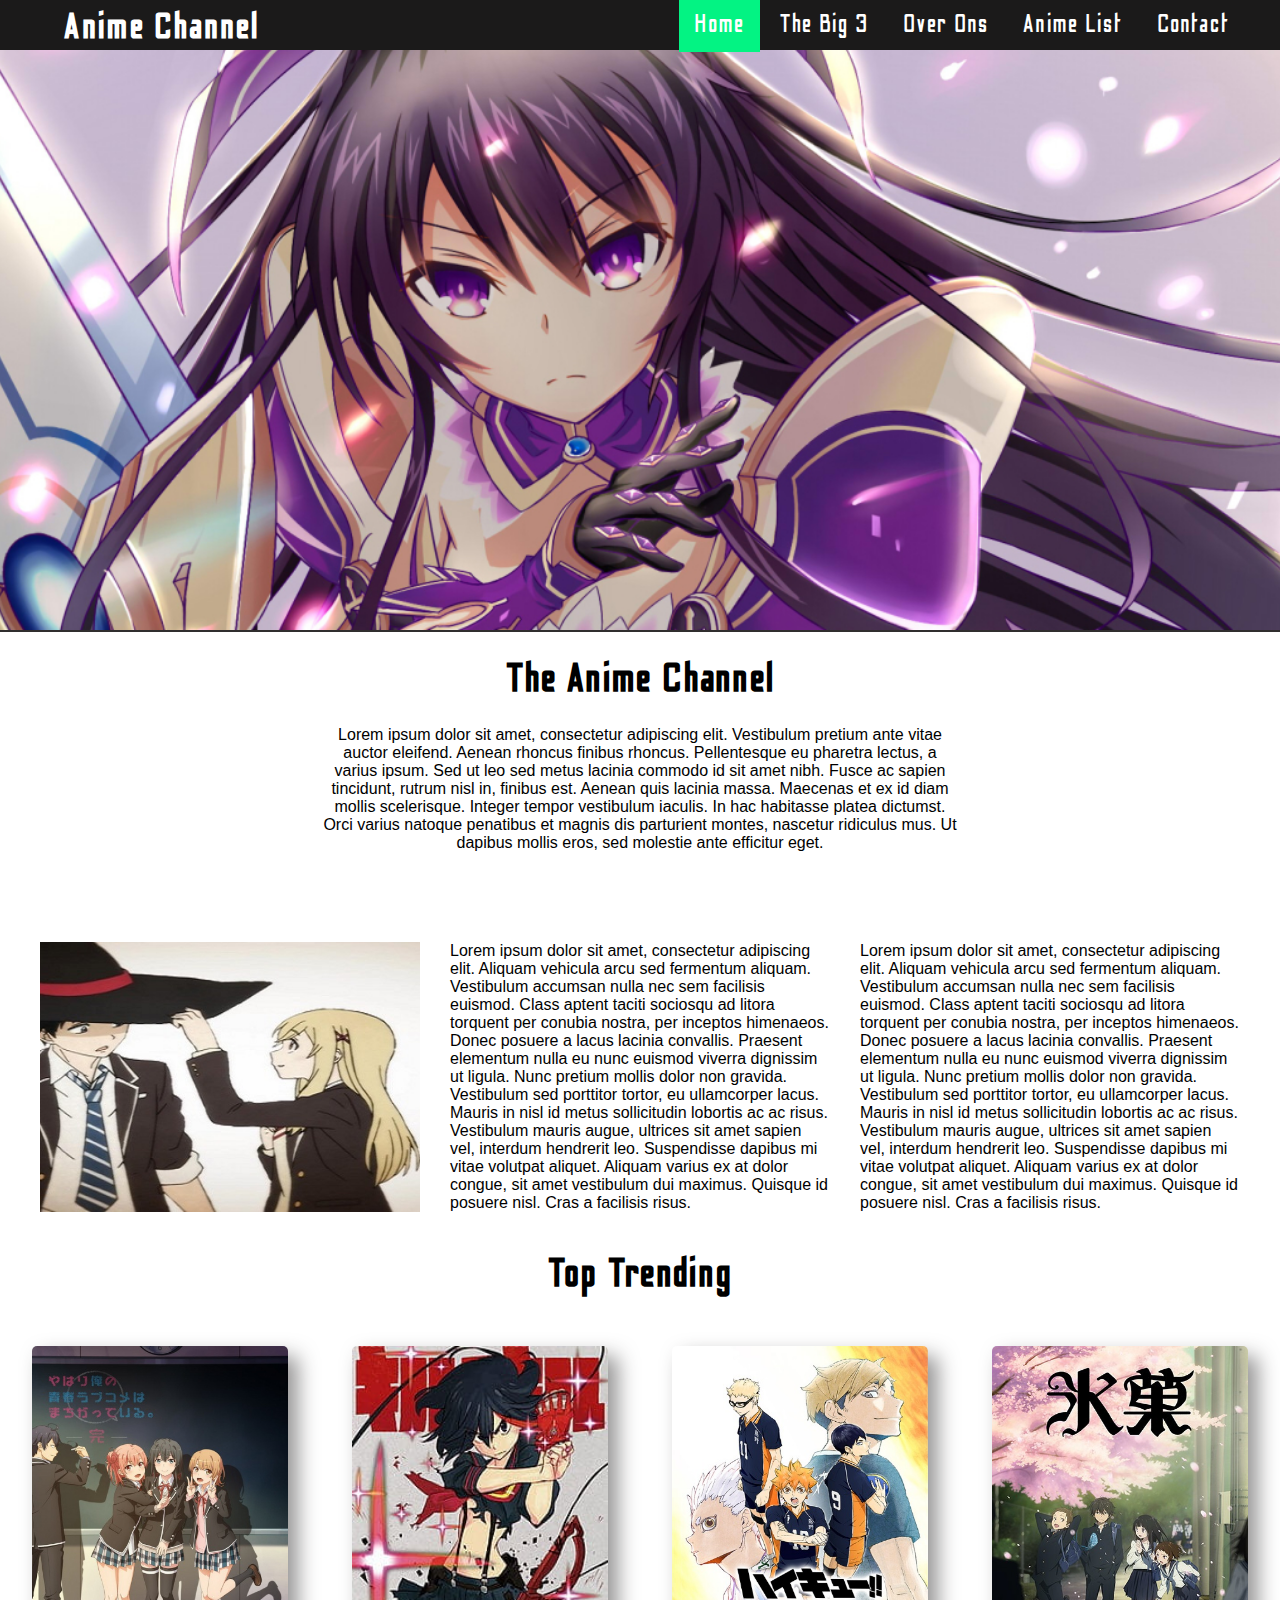
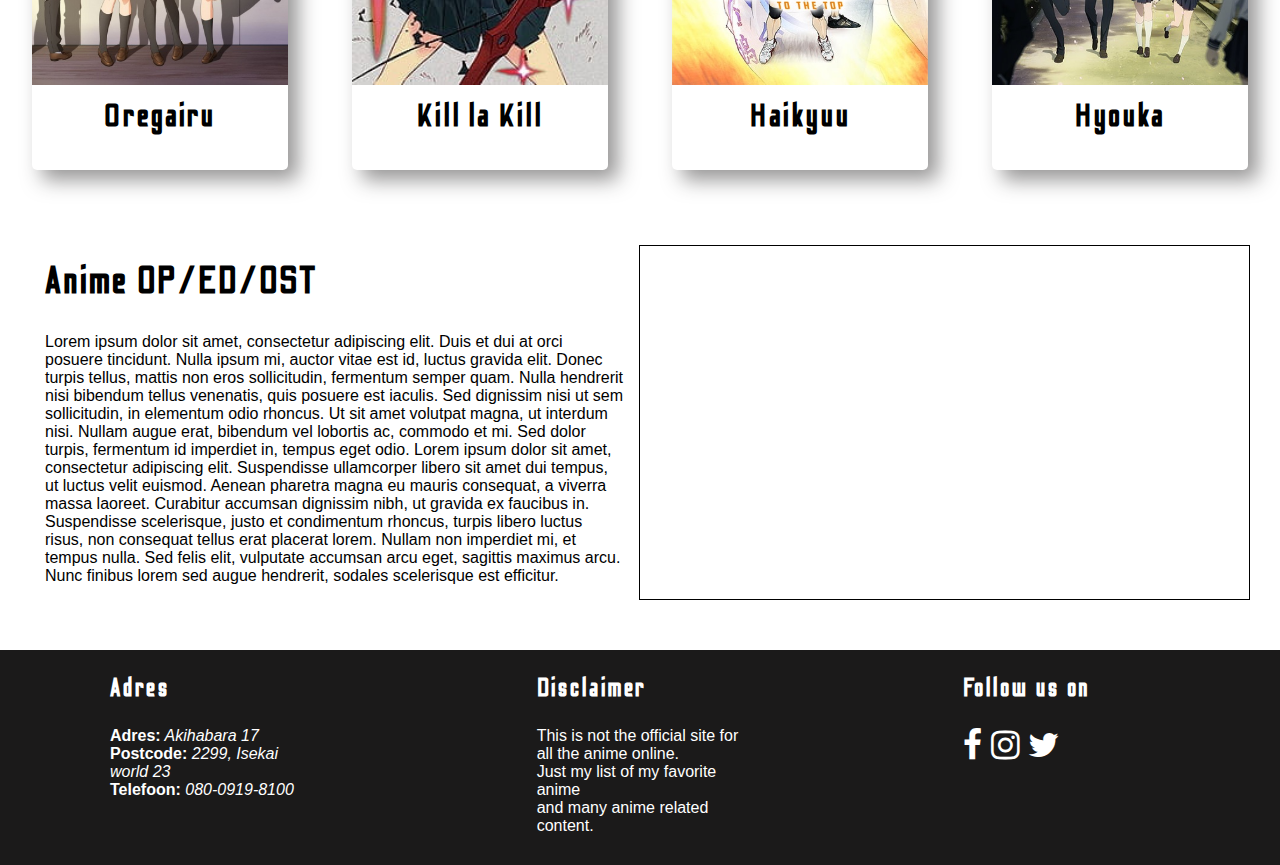
==== commit f61a484a: "changE" ====
--- a/index.html
+++ b/index.html
@@ -1,28 +1,27 @@
 <!DOCTYPE html>
 <html lang="nl">
+
 <head>
     <meta charset="UTF-8">
     <meta name="viewport" content="width=device-width, initial-scale=1.0">
     <!-- stylesheet links -->
     <link href="https://fonts.googleapis.com/css2?family=Odibee+Sans&display=swap" rel="stylesheet">
     <link rel="stylesheet" href="https://cdnjs.cloudflare.com/ajax/libs/font-awesome/4.7.0/css/font-awesome.min.css">
-    <link rel="stylesheet" href="css/header.css"/>
-    <link rel="stylesheet" href="css/footer.css"/>
-    <link rel="stylesheet" href="css/style.css"/>
+    <link rel="stylesheet" href="css/header-footer.css" />
+    <link rel="stylesheet" href="css/style.css" />
     <title>Homepage</title>
 </head>
+
 <body>
     <!-- header -->
     <header>
         <nav>
-            <input type="checkbox" id="menu">
-            <label for="menu">
-                <i class="fa fa-bars"  id="open-menu"></i>
-                <i class="fa fa-times" id="close-menu"></i>
-            </label>
+            <input type="checkbox" id="menu" />
+            <label for="menu" class="fa fa-bars" id="open-menu"></label>
+            <label for="menu" class="fa fa-times" id="close-menu"></label>
             <h1>Anime Channel</h1>
             <ul>
-                <li class="activepage"><a href="index.html">Home</a></li>
+                <li class="active-page"><a href="index.html">Home</a></li>
                 <li><a href="bigthree.html">The Big 3</a></li>
                 <li><a href="overons.html">Over Ons</a></li>
                 <li><a href="animelist.html">Anime List</a></li>
@@ -30,7 +29,7 @@
             </ul>
         </nav>
         <!-- Header image-->
-        <div class="headerimage DAL"></div>
+        <div id="dal-header" class="header-image"></div>
     </header>
     <!-- main content-->
     <main>
@@ -41,102 +40,102 @@
                 Vestibulum pretium ante vitae auctor eleifend. Aenean rhoncus finibus rhoncus.
                 Pellentesque eu pharetra lectus, a varius ipsum.
                 Sed ut leo sed metus lacinia commodo id sit amet nibh. Fusce ac sapien tincidunt,
-                rutrum nisl in, finibus est. Aenean quis lacinia massa. 
-                Maecenas et ex id diam mollis scelerisque. Integer tempor vestibulum iaculis. 
+                rutrum nisl in, finibus est. Aenean quis lacinia massa.
+                Maecenas et ex id diam mollis scelerisque. Integer tempor vestibulum iaculis.
                 In hac habitasse platea dictumst.
                 Orci varius natoque penatibus et magnis dis parturient montes, nascetur ridiculus mus.
                 Ut dapibus mollis eros, sed molestie ante efficitur eget.
             </p>
         </article>
-        <section class="aboutus-container">
-            <div class="aboutus image">
+        <section class="container">
+            <div class="post image">
                 <img id="y7w-image" src="img/y7w.jpg">
             </div>
-            <article class="aboutus">
+            <article class="post">
                 <p>
-                    Lorem ipsum dolor sit amet, consectetur adipiscing elit. 
-                    Aliquam vehicula arcu sed fermentum aliquam. 
-                    Vestibulum accumsan nulla nec sem facilisis euismod. 
-                    Class aptent taciti sociosqu ad litora torquent per conubia nostra, 
-                    per inceptos himenaeos. Donec posuere a lacus lacinia convallis. 
-                    Praesent elementum nulla eu nunc euismod viverra dignissim ut ligula. 
-                    Nunc pretium mollis dolor non gravida. Vestibulum sed porttitor tortor, 
-                    eu ullamcorper lacus. Mauris in nisl id metus sollicitudin lobortis ac ac risus. 
-                    Vestibulum mauris augue, ultrices sit amet sapien vel, interdum hendrerit leo. 
-                    Suspendisse dapibus mi vitae volutpat aliquet. Aliquam varius ex at dolor congue, 
+                    Lorem ipsum dolor sit amet, consectetur adipiscing elit.
+                    Aliquam vehicula arcu sed fermentum aliquam.
+                    Vestibulum accumsan nulla nec sem facilisis euismod.
+                    Class aptent taciti sociosqu ad litora torquent per conubia nostra,
+                    per inceptos himenaeos. Donec posuere a lacus lacinia convallis.
+                    Praesent elementum nulla eu nunc euismod viverra dignissim ut ligula.
+                    Nunc pretium mollis dolor non gravida. Vestibulum sed porttitor tortor,
+                    eu ullamcorper lacus. Mauris in nisl id metus sollicitudin lobortis ac ac risus.
+                    Vestibulum mauris augue, ultrices sit amet sapien vel, interdum hendrerit leo.
+                    Suspendisse dapibus mi vitae volutpat aliquet. Aliquam varius ex at dolor congue,
                     sit amet vestibulum dui maximus. Quisque id posuere nisl. Cras a facilisis risus.
                 </p>
             </article>
-            <article class="aboutus">
+            <article class="post">
                 <p>
-                    Lorem ipsum dolor sit amet, consectetur adipiscing elit. 
-                    Aliquam vehicula arcu sed fermentum aliquam. 
-                    Vestibulum accumsan nulla nec sem facilisis euismod. 
-                    Class aptent taciti sociosqu ad litora torquent per conubia nostra, 
-                    per inceptos himenaeos. Donec posuere a lacus lacinia convallis. 
-                    Praesent elementum nulla eu nunc euismod viverra dignissim ut ligula. 
-                    Nunc pretium mollis dolor non gravida. Vestibulum sed porttitor tortor, 
-                    eu ullamcorper lacus. Mauris in nisl id metus sollicitudin lobortis ac ac risus. 
-                    Vestibulum mauris augue, ultrices sit amet sapien vel, interdum hendrerit leo. 
-                    Suspendisse dapibus mi vitae volutpat aliquet. Aliquam varius ex at dolor congue, 
+                    Lorem ipsum dolor sit amet, consectetur adipiscing elit.
+                    Aliquam vehicula arcu sed fermentum aliquam.
+                    Vestibulum accumsan nulla nec sem facilisis euismod.
+                    Class aptent taciti sociosqu ad litora torquent per conubia nostra,
+                    per inceptos himenaeos. Donec posuere a lacus lacinia convallis.
+                    Praesent elementum nulla eu nunc euismod viverra dignissim ut ligula.
+                    Nunc pretium mollis dolor non gravida. Vestibulum sed porttitor tortor,
+                    eu ullamcorper lacus. Mauris in nisl id metus sollicitudin lobortis ac ac risus.
+                    Vestibulum mauris augue, ultrices sit amet sapien vel, interdum hendrerit leo.
+                    Suspendisse dapibus mi vitae volutpat aliquet. Aliquam varius ex at dolor congue,
                     sit amet vestibulum dui maximus. Quisque id posuere nisl. Cras a facilisis risus.
                 </p>
             </article>
         </section>
         <h1>Top Trending</h1>
         <section class="list-row">
-                <div class="card">
-                    <img src="img/cards/oregairu-card.jpg">
-                    <div>
-                        <h4>Oregairu</h4>
-                    </div>
-                </div>
-                <div class="card">
-                    <img src="img/cards/kill_la_kill-card.jpg">
-                    <div>
-                        <h4>Kill la Kill</h4>
-                    </div>
-                </div>
-                <div class="card">
-                    <img src="img/cards/haikyuu-card.jpg">
-                    <div>
-                        <h4>Haikyuu</h4>
-                    </div>
-                </div>
-                <div class="card">
-                    <img src="img/cards/hyouka-card.jpg">
-                    <div>
-                        <h4>Hyouka</h4>
-                    </div>
+            <div class="card">
+                <img src="img/cards/oregairu-card.jpg">
+                <div>
+                    <h4>Oregairu</h4>
                 </div>
             </div>
+            <div class="card">
+                <img src="img/cards/kill_la_kill-card.jpg">
+                <div>
+                    <h4>Kill la Kill</h4>
+                </div>
+            </div>
+            <div class="card">
+                <img src="img/cards/haikyuu-card.jpg">
+                <div>
+                    <h4>Haikyuu</h4>
+                </div>
+            </div>
+            <div class="card">
+                <img src="img/cards/hyouka-card.jpg">
+                <div>
+                    <h4>Hyouka</h4>
+                </div>
+            </div>
+            </div>
         </section>
-            <article class="article">
-                <div class="tekst">
-                    <h2>Anime OP/ED/OST</h2>
-                    <p>
-                        Lorem ipsum dolor sit amet, consectetur adipiscing elit. 
-                        Duis et dui at orci posuere tincidunt. Nulla ipsum mi, auctor vitae est id, 
-                        luctus gravida elit. Donec turpis tellus, mattis non eros sollicitudin, 
-                        fermentum semper quam. Nulla hendrerit nisi bibendum tellus venenatis, 
-                        quis posuere est iaculis. Sed dignissim nisi ut sem sollicitudin, 
-                        in elementum odio rhoncus. Ut sit amet volutpat magna, ut interdum nisi. 
-                        Nullam augue erat, bibendum vel lobortis ac, commodo et mi. Sed dolor turpis, 
-                        fermentum id imperdiet in, tempus eget odio. Lorem ipsum dolor sit amet, 
-                        consectetur adipiscing elit. Suspendisse ullamcorper libero sit amet dui tempus, 
-                        ut luctus velit euismod. Aenean pharetra magna eu mauris consequat, 
-                        a viverra massa laoreet. Curabitur accumsan dignissim nibh, 
-                        ut gravida ex faucibus in. Suspendisse scelerisque, justo et condimentum rhoncus, 
-                        turpis libero luctus risus, non consequat tellus erat placerat lorem. 
-                        Nullam non imperdiet mi, et tempus nulla. Sed felis elit, 
-                        vulputate accumsan arcu eget, sagittis maximus arcu. 
-                        Nunc finibus lorem sed augue hendrerit, sodales scelerisque est efficitur. 
-                    </p>
-                </div>
-                <div class="video">
-                    <iframe src="https://www.youtube.com/embed/oQblPFl1u7Y?controls=0"></iframe>
-                </div>
-            </article>
+        <article class="blog">
+            <div class="text-column">
+                <h2>Anime OP/ED/OST</h2>
+                <p>
+                    Lorem ipsum dolor sit amet, consectetur adipiscing elit.
+                    Duis et dui at orci posuere tincidunt. Nulla ipsum mi, auctor vitae est id,
+                    luctus gravida elit. Donec turpis tellus, mattis non eros sollicitudin,
+                    fermentum semper quam. Nulla hendrerit nisi bibendum tellus venenatis,
+                    quis posuere est iaculis. Sed dignissim nisi ut sem sollicitudin,
+                    in elementum odio rhoncus. Ut sit amet volutpat magna, ut interdum nisi.
+                    Nullam augue erat, bibendum vel lobortis ac, commodo et mi. Sed dolor turpis,
+                    fermentum id imperdiet in, tempus eget odio. Lorem ipsum dolor sit amet,
+                    consectetur adipiscing elit. Suspendisse ullamcorper libero sit amet dui tempus,
+                    ut luctus velit euismod. Aenean pharetra magna eu mauris consequat,
+                    a viverra massa laoreet. Curabitur accumsan dignissim nibh,
+                    ut gravida ex faucibus in. Suspendisse scelerisque, justo et condimentum rhoncus,
+                    turpis libero luctus risus, non consequat tellus erat placerat lorem.
+                    Nullam non imperdiet mi, et tempus nulla. Sed felis elit,
+                    vulputate accumsan arcu eget, sagittis maximus arcu.
+                    Nunc finibus lorem sed augue hendrerit, sodales scelerisque est efficitur.
+                </p>
+            </div>
+            <div class="video">
+                <iframe src="https://www.youtube.com/embed/oQblPFl1u7Y?controls=0"></iframe>
+            </div>
+        </article>
     </main>
     <!-- footer-->
     <footer>
@@ -145,7 +144,7 @@
             <h3>Adres</h3>
             <p>
                 <strong>Adres:</strong><em> Akihabara 17</em><br>
-                <strong>Postcode:</strong><em> 2299, Isekai wereld 23</em><br>
+                <strong>Postcode:</strong><em> 2299, Isekai world 23</em><br>
                 <strong>Telefoon:</strong><em> 080-0919-8100</em>
             </p>
         </div>
@@ -153,9 +152,9 @@
             <!-- disclaimer not official-->
             <h3>Disclaimer</h3>
             <p>
-                This is not the official site for all 
+                This is not the official site for all
                 the anime online. <br>
-                Just my list of my favorite anime <br> 
+                Just my list of my favorite anime <br>
                 and many anime related content.
             </p>
         </div>
@@ -170,4 +169,5 @@
         </div>
     </footer>
 </body>
+
 </html>--- a/css/header-footer.css
+++ b/css/header-footer.css
@@ -0,0 +1,300 @@
+/* reset */
+* {
+    margin: 0;
+    padding: 0;
+    border: 0;
+    font-size: 100%;
+}
+
+/*navigation */
+nav {
+    height: 50px;
+    background-color: rgb(27, 26, 26);
+    position: fixed;
+    width: 100%;
+}
+
+/*navigation list */
+nav ul {
+    float: right;
+    margin-right: 35px;
+    list-style: none;
+}
+
+/* navigation list item */
+nav ul li {
+    display: inline-block;
+    line-height: 50px;
+    padding: 0 15px;
+}
+
+/* hover on navigation list item */
+nav ul li:hover {
+    animation-name: colornav;
+    animation-duration: 2s;
+    animation-delay: 0.2s
+}
+
+nav ul li a {
+    color: white;
+    font-size: 25px;
+    letter-spacing: 2px;
+    font-family: 'Odibee Sans', cursive;
+    text-decoration: none;
+}
+
+/* active page */
+.active-page {
+    transition: 0.2s;
+    background-color: rgb(3, 243, 131);
+}
+
+/* icons open and close menu */
+#menu {
+    display: none;
+}
+
+#open-menu,
+#close-menu {
+    font-size: 30px;
+    color: white;
+    float: right;
+    line-height: 50px;
+    margin-right: 30px;
+    display: none;
+}
+
+/* titel in navigation */
+nav h1 {
+    position: absolute;
+    top: 7px;
+    left: 5%;
+    color: white;
+    font-weight: bold;
+    font-size: 36px;
+}
+
+footer {
+    position: relative;
+    bottom: 0;
+    display: flex;
+    flex-direction: row;
+    justify-content: center;
+    align-items: center;
+    background-color: rgb(27, 26, 26);
+    height: 215px;
+    width: 100%;
+}
+
+/*footer column */
+.footercolumn {
+    width: 33.3333%;
+    color: white;
+    text-align: left;
+    margin: 0 110px;
+    height: 100%;
+}
+
+/*footer column title */
+.footercolumn h3 {
+    margin: 25px 0;
+    font-size: 25px;
+}
+
+.socialmedia-icons {
+    font-size: 2.1rem;
+}
+
+/* facebook icon */
+.fa-facebook:hover {
+    color: #3b5998;
+    transition: 0.5s;
+    transform: rotateY(180deg);
+}
+
+/* twitter icon */
+.fa-twitter:hover {
+    color: #1da1f2;
+    transition: 0.5s;
+    transform: rotateY(180deg);
+}
+
+/* instagram icon */
+.fa-instagram:hover {
+    background: radial-gradient(circle at 30% 100%, #fdf497 0%, #fdf497 5%, #fd5949 45%, #d6249f 60%, #285AEB 90%);
+    -webkit-background-clip: text;
+    background-clip: text;
+    color: transparent;
+    transition: 0.5s;
+    transform: rotateY(180deg);
+}
+
+/*header-image*/
+.header-image {
+    background-size: cover;
+    height: 70vh;
+    border-bottom: 2px solid rgb(48, 46, 46);
+}
+
+/* Date a Live header image */
+#dal-header {
+    background-image: url('../img/Header/DAL-header.jpg');
+    background-position: 40% 100%;
+}
+
+/* Noragami header image */
+#noragami-header {
+    background-image: url('../img/Header/noragami-header.jpg');
+    background-position: 20% 100%;
+}
+
+/* Bleach header image */
+#bleach-header {
+    background-image: url('../img/Header/bleach-header.jpg');
+    background-position: 50% 100%;
+}
+
+/* gintama header image */
+#yaksha-header {
+    background-image: url('../img/Header/white-yaksha-header.png');
+    background-position: 35% 100%;
+}
+
+/* demon slayer header */
+#kny-header {
+    background-image: url('../img/Header/demonslayer-header.jpg');
+    background-position: 40% 100%;
+}
+
+/* animation nav list slide in */
+@keyframes slidein {
+    0% {
+        transform: translateX(100%);
+    }
+
+    100% {
+        transform: translateX(0%);
+    }
+}
+
+/* animation hover on nav list item */
+@keyframes colornav {
+    0% {
+        background-color: rgb(3, 243, 131, 0);
+    }
+
+    100% {
+        background-color: rgb(3, 243, 131);
+    }
+}
+
+/* mobile screen */
+@media screen and (max-width: 768px) {
+
+    /* navigation list */
+    nav ul {
+        position: absolute;
+        top: 50px;
+        height: 100vh;
+        width: 100%;
+        display: none;
+        background-color: rgb(3, 243, 131);
+        text-align: center;
+        z-index: 10;
+    }
+
+    /* navigation list item */
+    nav ul li {
+        display: block;
+        margin: 25px 0;
+        line-height: 50px;
+    }
+
+    nav ul li a {
+        font-size: 28px;
+    }
+
+    /* hamburger menu */
+    #open-menu {
+        display: block;
+    }
+
+    /*slide in navigation list */
+    #menu:checked~ul {
+        display: block;
+        animation-name: slidein;
+        animation-duration: 1.5s;
+    }
+
+    /* geen hamburger menu display */
+    #menu:checked~#open-menu {
+        display: none;
+    }
+
+    /* kruisje display */
+    #menu:checked~#close-menu {
+        display: block;
+    }
+
+    footer {
+        position: relative;
+        bottom: 0;
+        height: 500px;
+        display: flex;
+        flex-direction: column;
+        align-items: left;
+    }
+
+    /*footer column */
+    .footercolumn {
+        width: 100%;
+        margin: 15px;
+    }
+
+    .footercolumn p,
+    .footercolumn h3 {
+        text-align: left;
+        padding: 0 20px;
+    }
+
+    .footercolumn p {
+        font-size: 16px;
+        margin-top: -5px;
+    }
+
+    .footercolumn h3 {
+        margin-top: 25px;
+    }
+
+    .socialmedia-icons {
+        text-align: left;
+        padding: 0 20px;
+    }
+
+}
+
+/*tablet*/
+@media screen and (max-width: 1024px) and (min-width: 769px) {
+
+    /* navigation list item */
+    nav ul li {
+        padding: 0 5px;
+    }
+
+    footer {
+        height: 225px;
+    }
+
+    /* footer column */
+    .footercolumn {
+        margin: 0 50px;
+    }
+
+    .footercolumn p {
+        font-size: 14px;
+    }
+
+    .footercolumn h3 {
+        font-size: 20px;
+    }
+}--- a/css/style.css
+++ b/css/style.css
@@ -1,7 +1,6 @@
 main h1 {
     text-align: center;
     margin-top: 25px;
-    margin-left: 25px;
     font-size: 40px;
 }
 p {
@@ -14,6 +13,9 @@
 }
 h2 {
     font-size: 38px;
+}
+h4 {
+    font-size: 32px;
 }
 section {
     display: flex;
@@ -30,7 +32,7 @@
 }
 form {
     display: flex;
-    padding: 10px;
+    padding: 15px;
     flex-direction: column;
     font-family: Verdana, Geneva, Tahoma, sans-serif;
     font-size: 16px;
@@ -42,9 +44,10 @@
 /*on web form */
 input {
     margin-bottom: 15px;
-    width: 93%; /* lengte van de input tag zelf */
+    width: 90%; /* lengte van de input tag zelf */
     height: 25px;
     border-radius: 5px;
+    border: 1px solid black;
 }
 /*on web form*/
 input[type=radio] {
@@ -53,8 +56,8 @@
 }
 /* on web form */
 select {
-    margin-top: 5px;
-    width: 93%;
+    margin-left: -5px;
+    width: 45%;
     height: 40px;
     color: white;
     background-color:  rgb(3, 243, 131);
@@ -66,14 +69,14 @@
 /* on web form */
 option {
     background-color: rgb(48, 46, 46);
-
 }
 /* on web form */
 textarea {
-    width: 97%;
+    width: 93%;
     height: 150px;
     resize: none;
     border-radius: 5px;
+    border: 1px solid black;
 }
 /* knop van het formulier */
 button {
@@ -87,6 +90,11 @@
     font-weight: bold;
     font-size: 16px;
 }
+button:hover {
+    background-color: rgb(27, 26, 26);
+    border: 1px solid rgb(27, 26, 26);
+    transition: 0.5s;
+}
 /* google maps */
 iframe {
     width: 100%;
@@ -103,24 +111,22 @@
 .inleiding p {
     width: 50%;
     margin-top: 25px;
-    font-size: 18px;
+    text-align: center;
 }
 
 /* Article on Big three page */
-.article {
+.blog {
     margin: 50px 30px;
     display: flex;
     flex-direction: row;
 }
-.article h2 {
-    margin: 0 0 5px 25px;
+.blog h2 {
     padding: 15px;
 }
-.article p {
-    margin-left: 25px;
+.blog p {
     padding: 15px;
 }
-.tekst {
+.text-column {
     width: 50%;
 }
 /*image in de  article row */
@@ -131,24 +137,24 @@
 }
 
 /* over ons */
-.aboutus, .aboutus.image {
+.post, .post.image {
     margin-top: 50px;
     width: 33.33333%;
     border: none;
     padding: 15px;
 }
-.aboutus h2 {
+.post h2 {
     text-align: left;
     margin-bottom: 20px;
 }
-.aboutus-container {
+.container {
     display: flex;
     margin: 25px;
     flex-direction: row;
     justify-content: space-around;
 
 }
-.aboutus-container > div {
+.container > div {
     padding: 15px;
     border-right: 1px solid black;
     border-left: 1px solid black;
@@ -192,7 +198,7 @@
 }
 .card:hover {
     transition: 1s;
-    transform: scale(1.2);
+    transform: scale(1.1);
     box-shadow: 10px 10px 20px rgba(48, 46, 46);
 
 }
@@ -200,7 +206,6 @@
 .card > div {
     padding: 10px;
     text-align: center;
-    font-size: 32px;
 }
 .card > img {
     border-radius: 5px 5px 0 0;
@@ -216,12 +221,12 @@
     margin-bottom: 30px;
 }
 /* contact tekst blok */
-.contact-tekst {
+.contact-text {
     width: 50%;
     padding: 20px;
     margin:  0px 20px 0 50px;
 }
-.contact-tekst p {
+.contact-text p {
     margin-top: 55px;
 }
 /* contact formulier */
@@ -238,7 +243,11 @@
 }
 /*input velden van contact */
 .form-input {
-    width: 50%; /* width is 50 omdat ze in dezelfde div zitten */
+    margin-left: -5px;
+    width: 50%;
+}
+.form-select {
+    width: 100%;
 }
 /* colum titel */
 .contact-form h2 {
@@ -250,25 +259,32 @@
         width: 100%;
     }
     textarea {
-        width: 100%;
+        width: 96%;
         height: 300px;
     }
     button {
-        width: 100%;
+        width: 96%;
         font-size: 20px;
     }
+    h3 {
+        font-size: 28px;
+        text-align: center;
+    }
+    h4 {
+        font-size: 20px;
+    }
     .contact-container {
         display: flex;
         flex-direction: column;
     }
     /* contact tekst blok */
-    .contact-tekst {
+    .contact-text {
         width: 90%;
         margin: 0;
         padding: 15px;
     }
-    .contact-tekst p {
-        margin-top: 30px
+    .contact-text h2 {
+        margin-bottom: -20px;
     }
     /*contact form */
     .contact-form {
@@ -285,34 +301,37 @@
         align-items: start;
     }
     .form-input {
-        width: 100%; /* width is 50 omdat ze in dezelfde div zitten */
-    }
-}
-/* responsive phone big 3 */
-@media screen and (max-width: 480px) {
+        width: 100%;
+    }
+    .form-select {
+        width: 100%;
+        margin-bottom: 10px;
+    }
     .inleiding {
-        width: 80%;
         text-align: center;
-        margin-left: 25px;
         margin-bottom: 35px;
+        padding: 20px;
     }
     .inleiding p {
         width: 100%;
         padding: 15px;
-        margin-left: 25px;
         text-align: center;
     }
-    .article {
+    .blog {
         display: flex;
         flex-direction: column;
         align-items: flex-start;
         margin: 0;
         padding: 0;
     }
-    .article h2, .article p {
-        margin: 0;
-    }
-    .article .tekst{
+    .blog p {
+        margin: 20px;
+        margin-top: -10px;
+    }
+    .blog h2 {
+        margin-left: 20px;
+    }
+    .blog .text-column{
         width: 100%;
     }
     .image-container {
@@ -321,46 +340,97 @@
         padding: 0;
         height: 70vh;
     }
-
-}
-/*responsive phone About us */
-@media screen and (max-width: 480px) {
-    .aboutus-container {
+    .container {
         display: flex;
         flex-direction: column;
         margin: 0;
     }
-    .aboutus-container > div {
+    .container > div {
         border: none;
         text-align: center;
     }
-    .aboutus {
+    .post {
         margin: 20px;
         width: 80%;
     }
-    .aboutus h2 {
-        text-align: center
-    }
-    .aboutus.image {
+    .post h2 {
+        text-align: left;
+    }
+    .post.image {
         margin: 0 0 -5px 0;
         padding: 0;
         width: 100%;
     }
-}
-@media screen and (max-width: 480px) {
     .card {
         width: 40%;
-    }
-    .card > div {
         font-size: 20px;
     }
     .card > img {
         height: 75%;
     }
-}
-@media screen and (max-width: 480px) {
     .video {
         width: 100%;
+        height: 250px;
+    }
+}
+@media screen and (min-width: 768px) and (max-width: 1024px) {
+    textarea {
+        height: 200px;
+        width: 97%;
+    }
+    select, input {
+        width: 100%;
+    }
+    button {
+        width: 100%;
+    }
+    h4 {
+        font-size: 26px;
+    }
+    .contact-form {
+        width: 60%;
+    }
+    .form-row{
+        display: flex;
+        flex-direction: column;
+    }
+    .form-input {
+        width: 100%;
+    }
+    .contact-text {
+        width: 40%;
+    }
+    .contact-text p {
+        margin-top: -5px;
+    }
+    .card > img {
+        height: 75%;
+    }
+    .container:nth-child(2) {
+        flex-wrap: wrap;
+        justify-content: left;
+        margin-top: -20px;
+    }
+    .post {
+        width: 45%;
+    }
+    .post.image {
+        width: 100%;
+    }
+}
+@media screen and (min-width: 768px) and (max-width: 918px) {
+    .blog {
+        display: flex;
+        flex-direction: column;
+    }
+    .text-column, .image-container {
+        width: 100%;
+        padding: 0;
+        margin: 0;
+    }
+    .video {
+        width: 100%;
         height: 300px;
     }
+
 }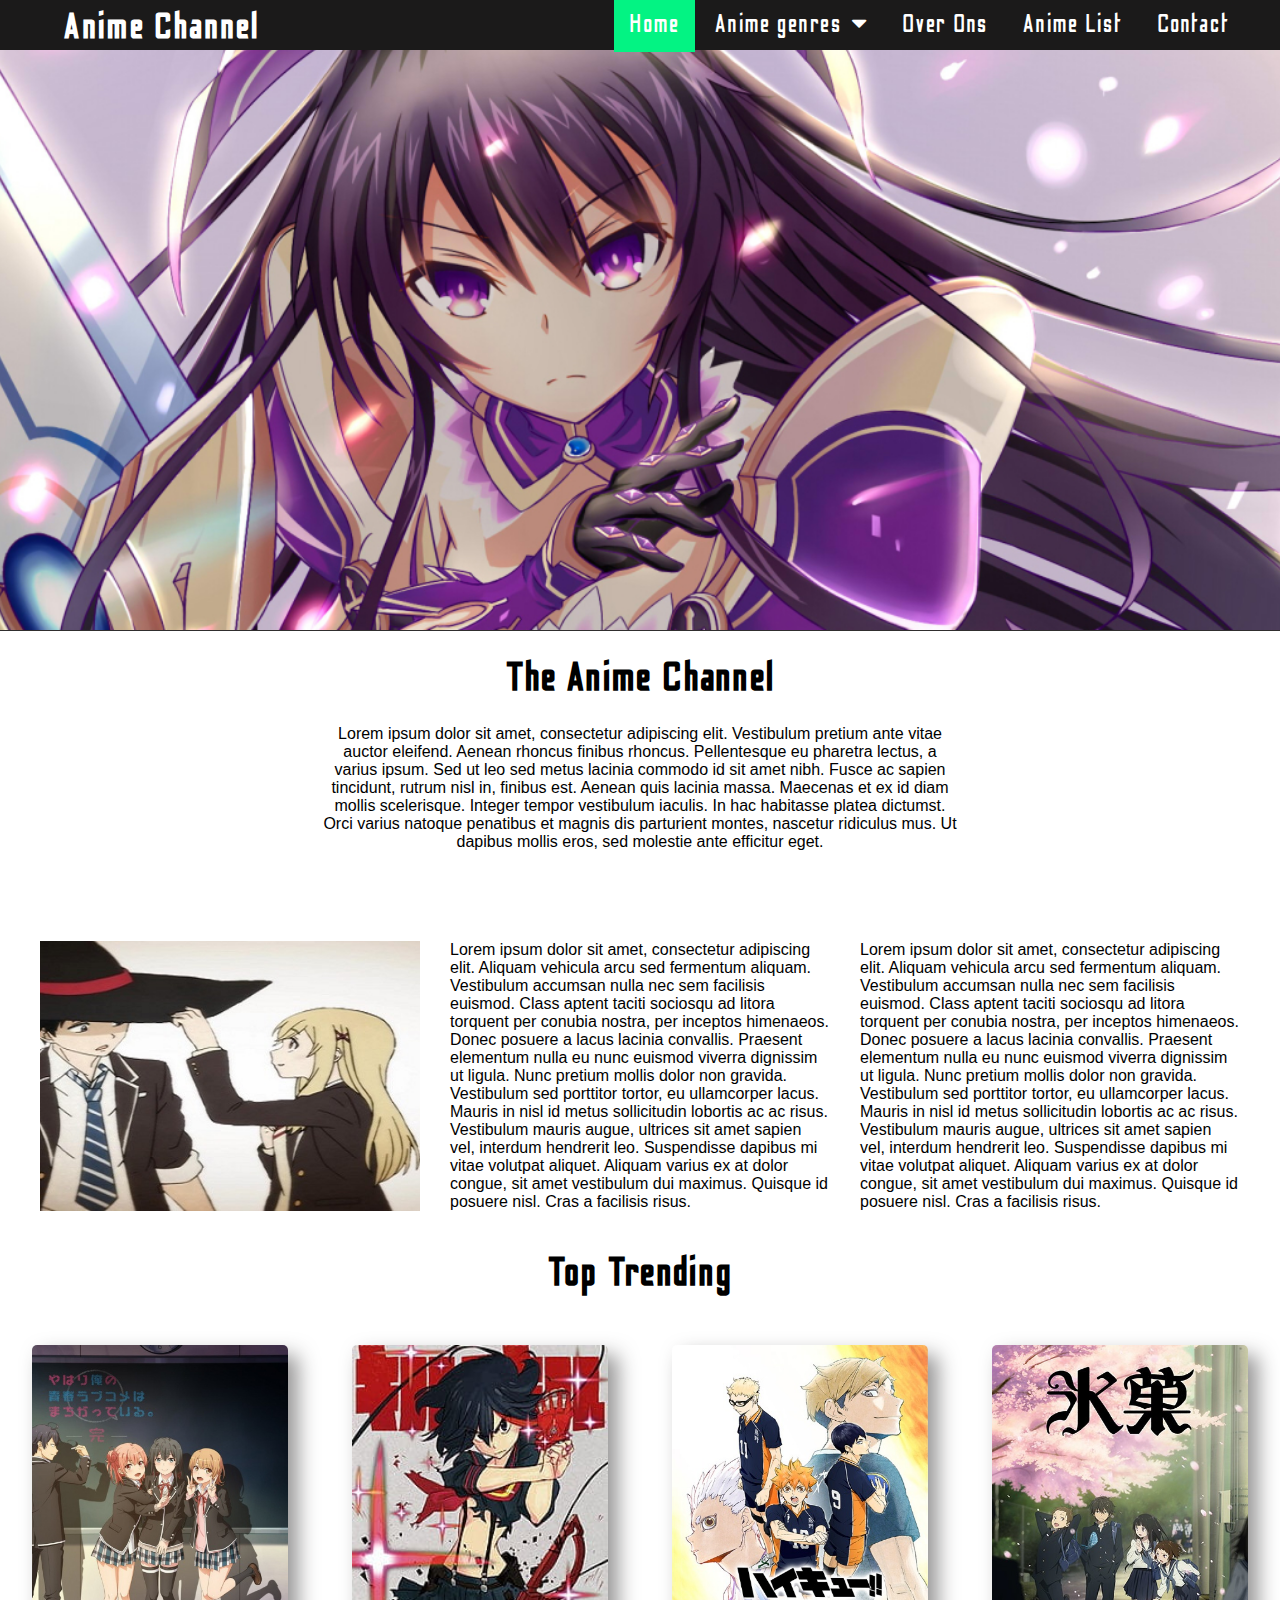
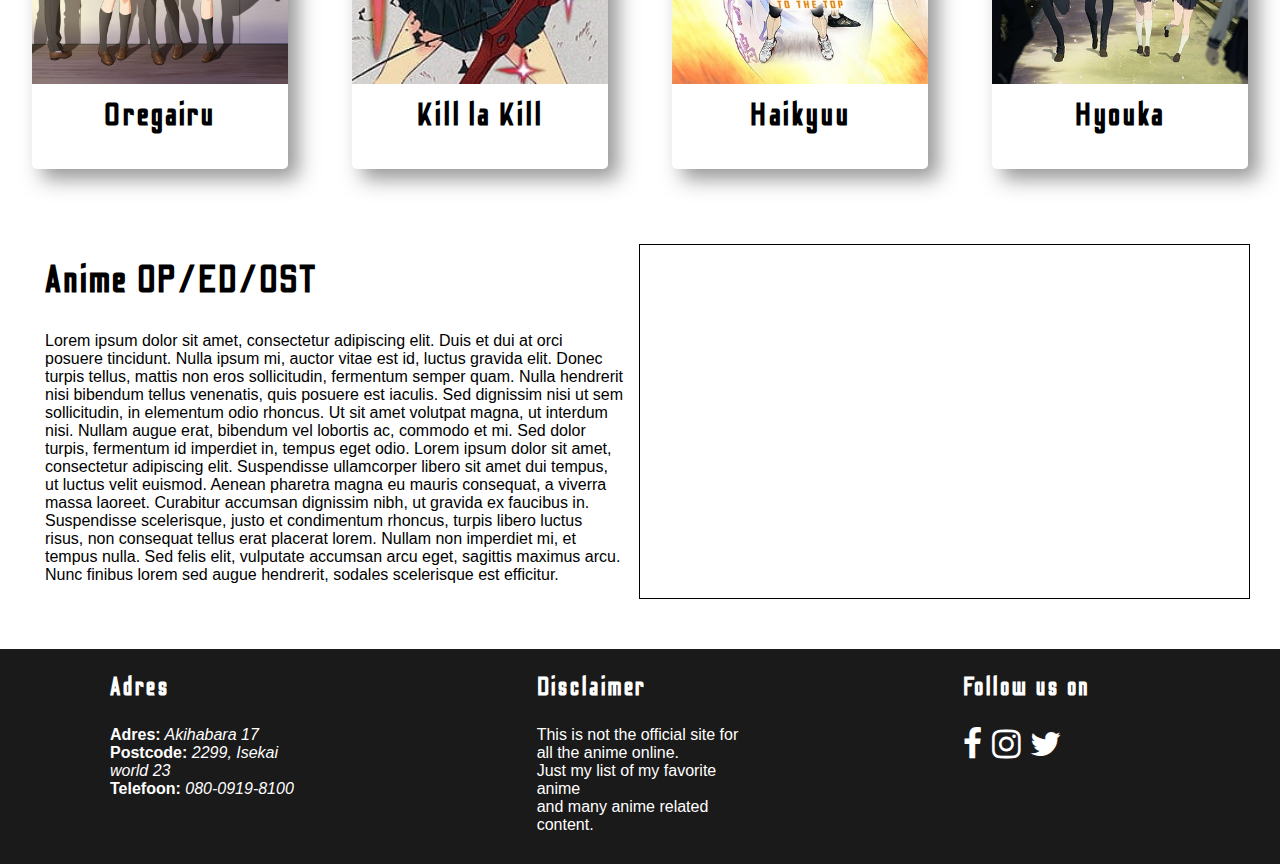
==== commit c14e8f0b: "dropdown navigation" ====
--- a/index.html
+++ b/index.html
@@ -22,7 +22,12 @@
             <h1>Anime Channel</h1>
             <ul>
                 <li class="active-page"><a href="index.html">Home</a></li>
-                <li><a href="bigthree.html">The Big 3</a></li>
+                <li>
+                    <a href="bigthree.html">Anime genres<i class="fa fa-caret-down"></i></a>
+                    <ul>
+                        <li><a href="bigthree.html">The Big 3</a></li>
+                    </ul>
+                </li>
                 <li><a href="overons.html">Over Ons</a></li>
                 <li><a href="animelist.html">Anime List</a></li>
                 <li><a href="contact.html">Contact</a></li>
--- a/css/header-footer.css
+++ b/css/header-footer.css
@@ -4,6 +4,7 @@
     padding: 0;
     border: 0;
     font-size: 100%;
+    font-family: Verdana, Geneva, Tahoma, sans-serif;
 }
 
 /*navigation */
@@ -26,6 +27,22 @@
     display: inline-block;
     line-height: 50px;
     padding: 0 15px;
+    position: relative;
+}
+
+nav ul li ul {
+    display: none;
+    position: absolute;
+    background-color: rgb(27, 26, 26);
+    border-radius: 0 0 5px 5px;
+}
+
+nav ul li ul li {
+    width: 135px;
+}
+
+nav ul li:hover ul {
+    display: block;
 }
 
 /* hover on navigation list item */
@@ -128,12 +145,16 @@
     transition: 0.5s;
     transform: rotateY(180deg);
 }
+.fa-caret-down {
+    margin-left: 10px;
+    color: white;
+}
 
 /*header-image*/
 .header-image {
     background-size: cover;
     height: 70vh;
-    border-bottom: 2px solid rgb(48, 46, 46);
+    border-bottom: 1px solid rgb(48, 46, 46);
 }
 
 /* Date a Live header image */
@@ -192,7 +213,7 @@
 @media screen and (max-width: 768px) {
 
     /* navigation list */
-    nav ul {
+    nav ul, nav ul li ul {
         position: absolute;
         top: 50px;
         height: 100vh;
@@ -204,14 +225,26 @@
     }
 
     /* navigation list item */
-    nav ul li {
+    nav ul li{
         display: block;
         margin: 25px 0;
         line-height: 50px;
     }
 
+    nav ul li ul {
+        display: contents;
+    }
+
+    nav ul li ul li {
+        width: auto;
+    }
+
     nav ul li a {
         font-size: 28px;
+    }
+
+    .fa-caret-down {
+        display: none;
     }
 
     /* hamburger menu */
@@ -220,19 +253,19 @@
     }
 
     /*slide in navigation list */
-    #menu:checked~ul {
+    #menu:checked ~ ul {
         display: block;
         animation-name: slidein;
         animation-duration: 1.5s;
     }
 
     /* geen hamburger menu display */
-    #menu:checked~#open-menu {
+    #menu:checked ~ #open-menu {
         display: none;
     }
 
     /* kruisje display */
-    #menu:checked~#close-menu {
+    #menu:checked ~ #close-menu {
         display: block;
     }
 
--- a/css/style.css
+++ b/css/style.css
@@ -16,6 +16,9 @@
 }
 h4 {
     font-size: 32px;
+}
+label {
+    font-size: 16px;
 }
 section {
     display: flex;
@@ -38,6 +41,7 @@
     font-size: 16px;
     font-weight: 600;
     border: 1px solid black;
+    background-color: rgb(248, 241, 241);
     border-radius: 5px;
     box-shadow: 10px 10px 20px rgb(48, 46, 46, 0.5);
 }
@@ -48,11 +52,20 @@
     height: 25px;
     border-radius: 5px;
     border: 1px solid black;
+    background-color: whitesmoke;
+    color:  rgb(48, 46, 46);
 }
 /*on web form*/
 input[type=radio] {
     width: 10%;
     height: 15px;
+}
+input[type=checkbox] {
+    height: 20px;
+    width: 10%;
+    margin-top: 20px;
+    margin-left: -15px;
+    margin-right: 10px;
 }
 /* on web form */
 select {
@@ -77,6 +90,9 @@
     resize: none;
     border-radius: 5px;
     border: 1px solid black;
+    background-color: whitesmoke;
+    color:  rgb(48, 46, 46);
+    font-size: 14px;
 }
 /* knop van het formulier */
 button {
@@ -101,7 +117,6 @@
     height: 300px;
     border: none;
 }
-
 /*inleinding op Home en Big 3 page */
 .inleiding {
     display: flex;
@@ -113,7 +128,6 @@
     margin-top: 25px;
     text-align: center;
 }
-
 /* Article on Big three page */
 .blog {
     margin: 50px 30px;
@@ -135,7 +149,6 @@
     margin-left: 30px;
     width: 50%;
 }
-
 /* over ons */
 .post, .post.image {
     margin-top: 50px;
@@ -202,7 +215,6 @@
     box-shadow: 10px 10px 20px rgba(48, 46, 46);
 
 }
-
 .card > div {
     padding: 10px;
     text-align: center;
@@ -234,6 +246,8 @@
     width: 50%;
     margin: 0 20px 0 20px;
     padding: 20px;
+    color: rgb(27, 26, 26);
+    
 }
 .form-row {
     margin: 5px;
@@ -244,7 +258,7 @@
 /*input velden van contact */
 .form-input {
     margin-left: -5px;
-    width: 50%;
+    width: 100%;
 }
 .form-select {
     width: 100%;
@@ -257,6 +271,10 @@
 @media screen and (max-width: 480px) {
     input, select {
         width: 100%;
+    }
+    input[type="checkbox"] {
+        margin-right: 10px;
+        margin-left: 0;
     }
     textarea {
         width: 96%;
@@ -419,6 +437,9 @@
     }
 }
 @media screen and (min-width: 768px) and (max-width: 918px) {
+    input[type="checkbox"] {
+        margin-left: -5px;
+    }
     .blog {
         display: flex;
         flex-direction: column;
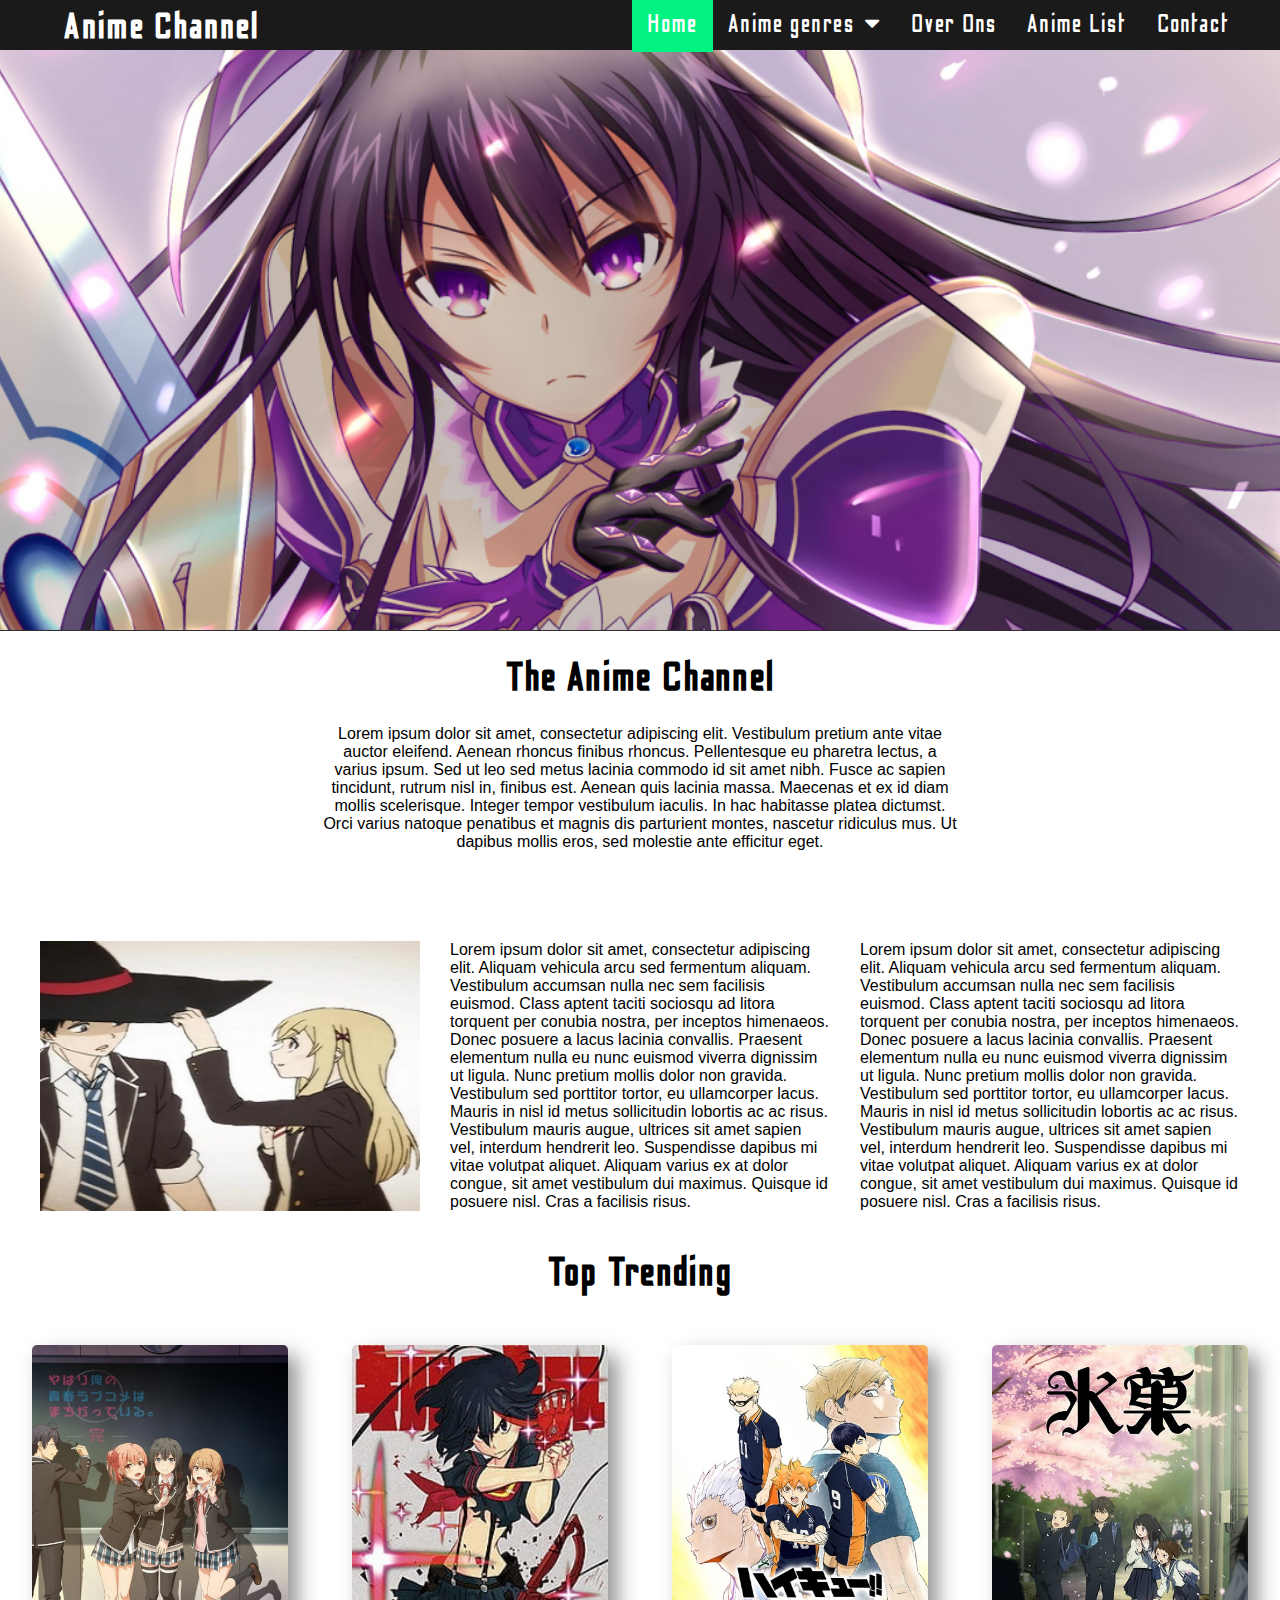
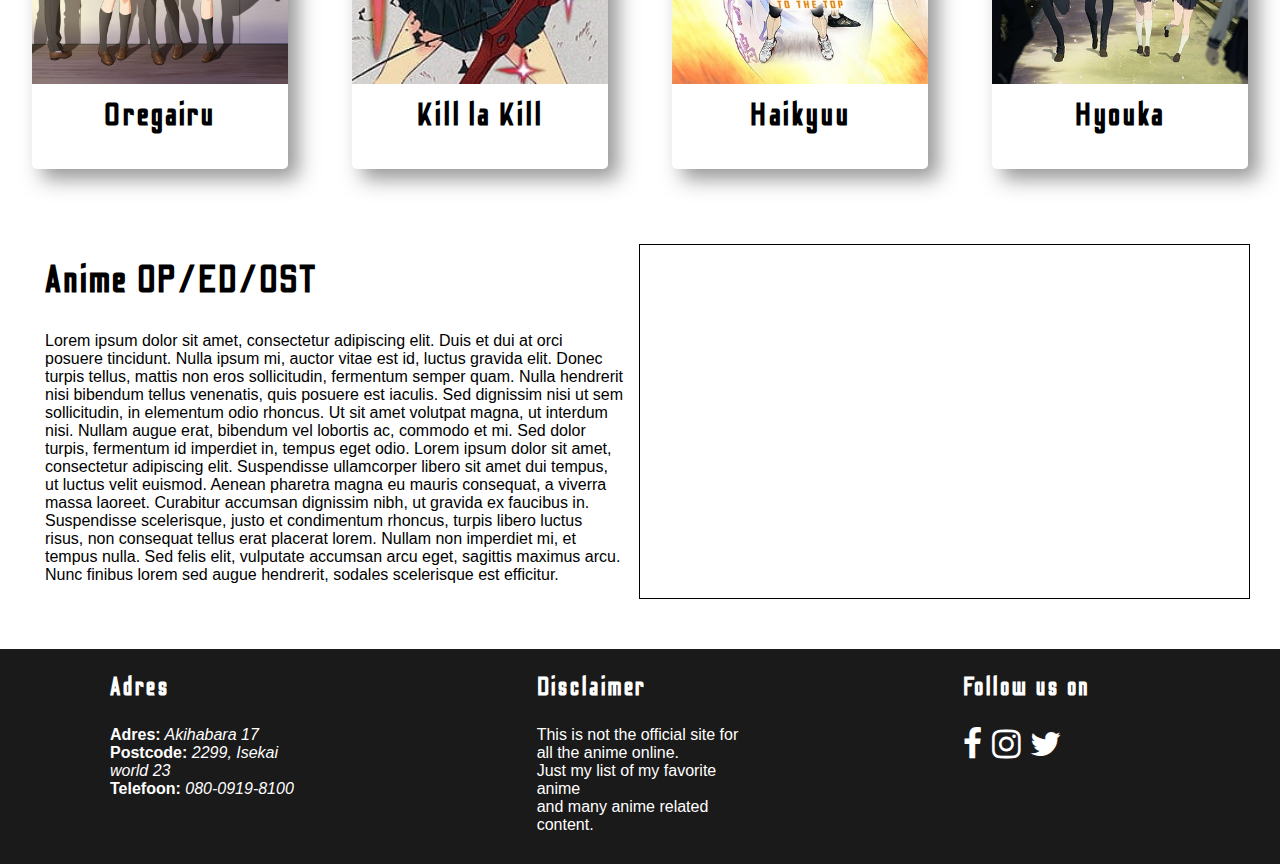
==== commit c93951de: "float weghalen" ====
--- a/index.html
+++ b/index.html
@@ -23,7 +23,7 @@
             <ul>
                 <li class="active-page"><a href="index.html">Home</a></li>
                 <li>
-                    <a href="bigthree.html">Anime genres<i class="fa fa-caret-down"></i></a>
+                    <a href="animegenres.html">Anime genres<i class="fa fa-caret-down"></i></a>
                     <ul>
                         <li><a href="bigthree.html">The Big 3</a></li>
                     </ul>
--- a/css/header-footer.css
+++ b/css/header-footer.css
@@ -17,7 +17,8 @@
 
 /*navigation list */
 nav ul {
-    float: right;
+    display: flex;
+    justify-content: flex-end;
     margin-right: 35px;
     list-style: none;
 }
@@ -75,7 +76,6 @@
 #close-menu {
     font-size: 30px;
     color: white;
-    float: right;
     line-height: 50px;
     margin-right: 30px;
     display: none;
@@ -243,13 +243,15 @@
         font-size: 28px;
     }
 
+    /* dropdown icon */
     .fa-caret-down {
         display: none;
     }
 
     /* hamburger menu */
     #open-menu {
-        display: block;
+        display: flex;
+        justify-content: flex-end;
     }
 
     /*slide in navigation list */
@@ -266,7 +268,8 @@
 
     /* kruisje display */
     #menu:checked ~ #close-menu {
-        display: block;
+        display: flex;
+        justify-content: flex-end;
     }
 
     footer {
--- a/css/style.css
+++ b/css/style.css
@@ -188,7 +188,7 @@
 #naruto-image {
     object-position: 48% 100%;
 }
-#bleach-image {
+#bleach-image, #onepunchman-image {
     object-position: 30% 100%;
 }
 /*avatar img */
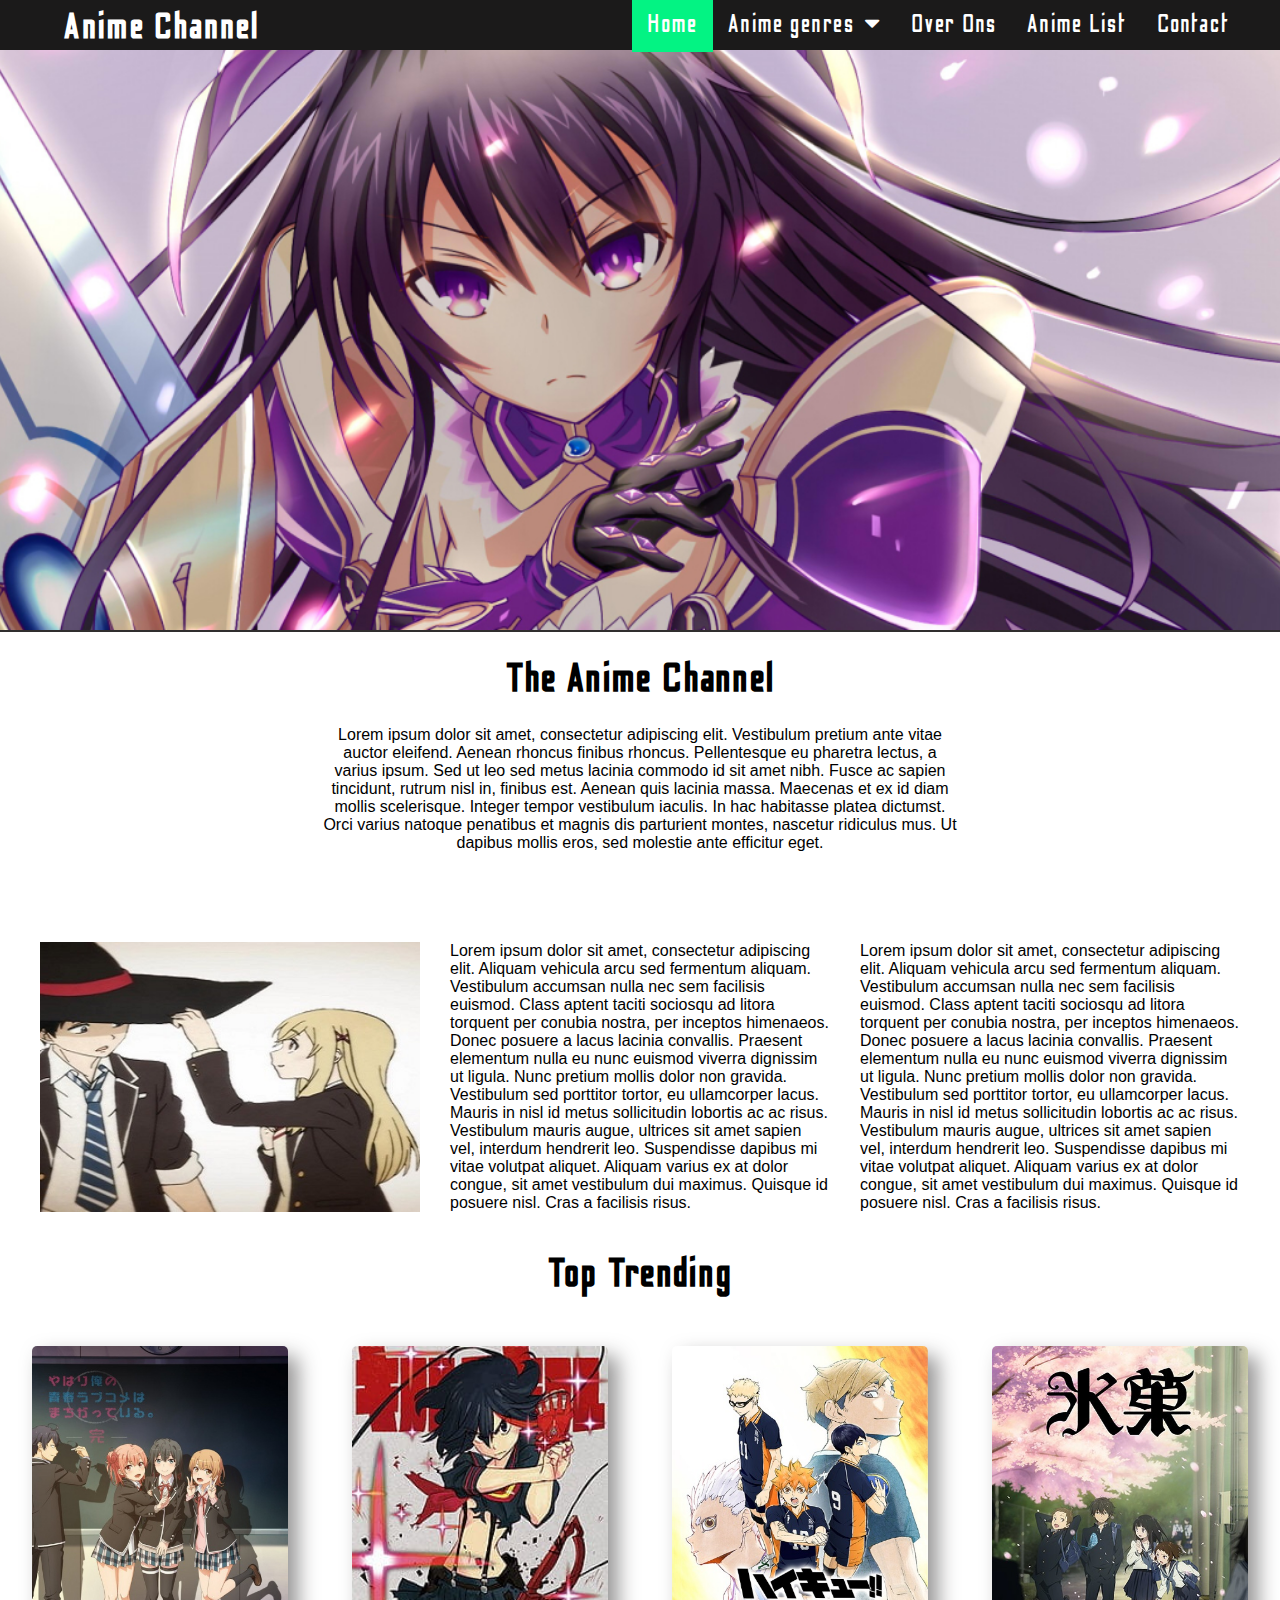
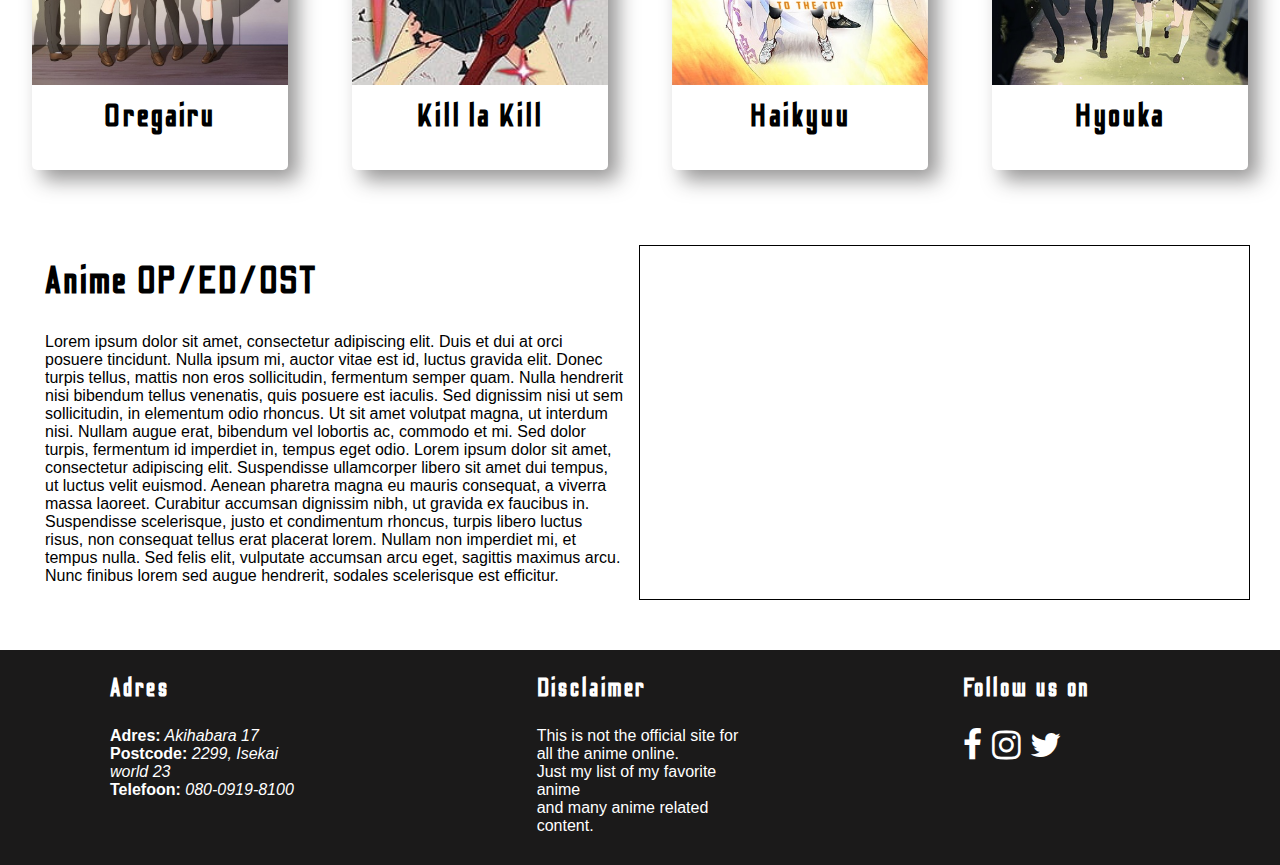
==== commit 9cac4e9e: "submit" ====
--- a/index.html
+++ b/index.html
@@ -5,10 +5,10 @@
     <meta charset="UTF-8">
     <meta name="viewport" content="width=device-width, initial-scale=1.0">
     <!-- stylesheet links -->
-    <link href="https://fonts.googleapis.com/css2?family=Odibee+Sans&display=swap" rel="stylesheet">
+    <link rel="stylesheet" href="https://fonts.googleapis.com/css2?family=Odibee+Sans&display=swap">
     <link rel="stylesheet" href="https://cdnjs.cloudflare.com/ajax/libs/font-awesome/4.7.0/css/font-awesome.min.css">
-    <link rel="stylesheet" href="css/header-footer.css" />
-    <link rel="stylesheet" href="css/style.css" />
+    <link rel="stylesheet" href="css/header-footer.css">
+    <link rel="stylesheet" href="css/style.css">
     <title>Homepage</title>
 </head>
 
@@ -16,7 +16,7 @@
     <!-- header -->
     <header>
         <nav>
-            <input type="checkbox" id="menu" />
+            <input type="checkbox" id="menu">
             <label for="menu" class="fa fa-bars" id="open-menu"></label>
             <label for="menu" class="fa fa-times" id="close-menu"></label>
             <h1>Anime Channel</h1>
@@ -38,7 +38,8 @@
     </header>
     <!-- main content-->
     <main>
-        <article class="inleiding">
+        <!-- inleinding -->
+        <div class="inleiding">
             <h1>The Anime Channel</h1>
             <p>
                 Lorem ipsum dolor sit amet, consectetur adipiscing elit.
@@ -51,11 +52,12 @@
                 Orci varius natoque penatibus et magnis dis parturient montes, nascetur ridiculus mus.
                 Ut dapibus mollis eros, sed molestie ante efficitur eget.
             </p>
-        </article>
+        </div>
+        <!-- content -->
         <section class="container">
-            <div class="post image">
+            <figure class="post image">
                 <img id="y7w-image" src="img/y7w.jpg">
-            </div>
+            </figure>
             <article class="post">
                 <p>
                     Lorem ipsum dolor sit amet, consectetur adipiscing elit.
@@ -87,6 +89,7 @@
                 </p>
             </article>
         </section>
+        <!-- top trending list-->
         <h1>Top Trending</h1>
         <section class="list-row">
             <div class="card">
@@ -115,6 +118,7 @@
             </div>
             </div>
         </section>
+        <!-- content about anime op/ed/ost-->
         <article class="blog">
             <div class="text-column">
                 <h2>Anime OP/ED/OST</h2>
@@ -137,9 +141,9 @@
                     Nunc finibus lorem sed augue hendrerit, sodales scelerisque est efficitur.
                 </p>
             </div>
-            <div class="video">
+            <figure class="video">
                 <iframe src="https://www.youtube.com/embed/oQblPFl1u7Y?controls=0"></iframe>
-            </div>
+            </figure>
         </article>
     </main>
     <!-- footer-->
@@ -164,7 +168,7 @@
             </p>
         </div>
         <div class="footercolumn">
-            <!-- Like ons op Faceboonk instagram ect.-->
+            <!-- Social media links-->
             <h3>Follow us on</h3>
             <div class="socialmedia-icons">
                 <i class="fa fa-facebook"></i>
--- a/css/header-footer.css
+++ b/css/header-footer.css
@@ -2,8 +2,7 @@
 * {
     margin: 0;
     padding: 0;
-    border: 0;
-    font-size: 100%;
+    border: none;
     font-family: Verdana, Geneva, Tahoma, sans-serif;
 }
 
@@ -15,6 +14,16 @@
     width: 100%;
 }
 
+/* titel in navigation */
+nav h1 {
+    position: absolute;
+    top: 7px;
+    left: 5%;
+    color: white;
+    font-weight: bold;
+    font-size: 36px;
+}
+
 /*navigation list */
 nav ul {
     display: flex;
@@ -31,17 +40,22 @@
     position: relative;
 }
 
+/*dropdown*/
 nav ul li ul {
     display: none;
     position: absolute;
+    left: 0;
     background-color: rgb(27, 26, 26);
     border-radius: 0 0 5px 5px;
 }
 
 nav ul li ul li {
-    width: 135px;
-}
-
+    width: 151px;
+    background-color: rgb(3, 243, 131);
+    border-radius: 0 0 5px 5px;
+}
+
+/*hover on dropdown */
 nav ul li:hover ul {
     display: block;
 }
@@ -53,6 +67,7 @@
     animation-delay: 0.2s
 }
 
+/* tekst of the list item */
 nav ul li a {
     color: white;
     font-size: 25px;
@@ -63,7 +78,7 @@
 
 /* active page */
 .active-page {
-    transition: 0.2s;
+    transition: 0.5s;
     background-color: rgb(3, 243, 131);
 }
 
@@ -81,22 +96,13 @@
     display: none;
 }
 
-/* titel in navigation */
-nav h1 {
-    position: absolute;
-    top: 7px;
-    left: 5%;
-    color: white;
-    font-weight: bold;
-    font-size: 36px;
-}
-
+/* footer */
 footer {
     position: relative;
     bottom: 0;
     display: flex;
     flex-direction: row;
-    justify-content: center;
+    justify-content: space-around;
     align-items: center;
     background-color: rgb(27, 26, 26);
     height: 215px;
@@ -126,14 +132,14 @@
 .fa-facebook:hover {
     color: #3b5998;
     transition: 0.5s;
-    transform: rotateY(180deg);
+    transform: rotateY(360deg);
 }
 
 /* twitter icon */
 .fa-twitter:hover {
     color: #1da1f2;
     transition: 0.5s;
-    transform: rotateY(180deg);
+    transform: rotateY(360deg);
 }
 
 /* instagram icon */
@@ -143,8 +149,10 @@
     background-clip: text;
     color: transparent;
     transition: 0.5s;
-    transform: rotateY(180deg);
-}
+    transform: rotateY(360deg);
+}
+
+/*dropdown icon */
 .fa-caret-down {
     margin-left: 10px;
     color: white;
@@ -154,7 +162,7 @@
 .header-image {
     background-size: cover;
     height: 70vh;
-    border-bottom: 1px solid rgb(48, 46, 46);
+    border-bottom: 2px solid rgb(48, 46, 46);
 }
 
 /* Date a Live header image */
@@ -213,7 +221,8 @@
 @media screen and (max-width: 768px) {
 
     /* navigation list */
-    nav ul, nav ul li ul {
+    nav ul,
+    nav ul li ul {
         position: absolute;
         top: 50px;
         height: 100vh;
@@ -225,7 +234,7 @@
     }
 
     /* navigation list item */
-    nav ul li{
+    nav ul li {
         display: block;
         margin: 25px 0;
         line-height: 50px;
@@ -239,6 +248,7 @@
         width: auto;
     }
 
+    /* tekst of the list item */
     nav ul li a {
         font-size: 28px;
     }
@@ -255,30 +265,29 @@
     }
 
     /*slide in navigation list */
-    #menu:checked ~ ul {
+    #menu:checked~ul {
         display: block;
         animation-name: slidein;
         animation-duration: 1.5s;
     }
 
     /* geen hamburger menu display */
-    #menu:checked ~ #open-menu {
+    #menu:checked~#open-menu {
         display: none;
     }
 
     /* kruisje display */
-    #menu:checked ~ #close-menu {
+    #menu:checked~#close-menu {
         display: flex;
         justify-content: flex-end;
     }
 
+    /* footer */
     footer {
-        position: relative;
-        bottom: 0;
+        position: static;
         height: 500px;
         display: flex;
         flex-direction: column;
-        align-items: left;
     }
 
     /*footer column */
@@ -294,7 +303,6 @@
     }
 
     .footercolumn p {
-        font-size: 16px;
         margin-top: -5px;
     }
 
@@ -302,6 +310,7 @@
         margin-top: 25px;
     }
 
+    /* social media-icons */
     .socialmedia-icons {
         text-align: left;
         padding: 0 20px;
@@ -319,6 +328,7 @@
 
     footer {
         height: 225px;
+        width: 100%;
     }
 
     /* footer column */
--- a/css/style.css
+++ b/css/style.css
@@ -1,13 +1,22 @@
+/* all h1 in main tag */
 main h1 {
     text-align: center;
     margin-top: 25px;
     font-size: 40px;
 }
-p {
+
+/* all p en labels */
+p,
+label {
     font-family: Verdana, Geneva, Tahoma, sans-serif;
     font-size: 16px;
 }
-h4,h3, h2, h1 {
+
+/* all h */
+h4,
+h3,
+h2,
+h1 {
     font-family: 'Odibee Sans', cursive;
     letter-spacing: 3px;
 }
@@ -17,22 +26,26 @@
 h4 {
     font-size: 32px;
 }
-label {
-    font-size: 16px;
-}
+
 section {
     display: flex;
     flex-direction: row;
 }
+
+/* all h2 in section */
 section h2 {
     text-align: center;
     margin: 20px 0;
 }
+
+/* default img properties */
 img {
     width: 100%;
     height: 100%;
     object-fit: cover;
 }
+
+/* webform*/
 form {
     display: flex;
     padding: 15px;
@@ -45,45 +58,62 @@
     border-radius: 5px;
     box-shadow: 10px 10px 20px rgb(48, 46, 46, 0.5);
 }
-/*on web form */
+
+/* input fields on web form */
 input {
     margin-bottom: 15px;
-    width: 90%; /* lengte van de input tag zelf */
+    width: 90%;
+    /* lengte van de input tag zelf */
     height: 25px;
     border-radius: 5px;
     border: 1px solid black;
     background-color: whitesmoke;
-    color:  rgb(48, 46, 46);
-}
-/*on web form*/
+    color: rgb(48, 46, 46);
+}
+
+/* radiobuttons on webform */
 input[type=radio] {
-    width: 10%;
-    height: 15px;
-}
+    width: 17px;
+    height: 17px;
+    opacity: 0;
+    position: absolute;
+}
+/* radiobuttons when checked */
+input[type=radio]:checked~.radio_indicator {
+    background-color: rgb(3, 243, 131);
+}
+/* checkboxes on webform */
 input[type=checkbox] {
     height: 20px;
-    width: 10%;
-    margin-top: 20px;
-    margin-left: -15px;
-    margin-right: 10px;
-}
-/* on web form */
+    width: 30px;
+    margin-top: 10px;
+    position: absolute;
+    opacity: 0;
+}
+/* checkboxes when checked */
+input[type=checkbox]:checked ~ .checkmark-indicator {
+    background-color: rgb(3, 243, 131);
+    border: 1px solid rgb(3, 243, 131);
+}
+
+/* select on webform */
 select {
     margin-left: -5px;
     width: 45%;
     height: 40px;
     color: white;
-    background-color:  rgb(3, 243, 131);
+    background-color: rgb(3, 243, 131);
     border-radius: 5px;
-    border: 1px solid  rgb(3, 243, 131);
+    border: 1px solid rgb(3, 243, 131);
     font-weight: bold;
     font-size: 16px;
 }
-/* on web form */
+
 option {
     background-color: rgb(48, 46, 46);
 }
-/* on web form */
+
+/* textarea for message on webform */
 textarea {
     width: 93%;
     height: 150px;
@@ -91,75 +121,96 @@
     border-radius: 5px;
     border: 1px solid black;
     background-color: whitesmoke;
-    color:  rgb(48, 46, 46);
+    color: rgb(48, 46, 46);
     font-size: 14px;
 }
-/* knop van het formulier */
+
+/* focus on textarea and input */
+textarea:focus, input:focus {
+    box-shadow: 10px 10px 20px rgb(48, 46, 46, 0.5);
+    animation-name: glowinginput;
+    animation-duration: 5s;
+    animation-iteration-count: infinite;
+}
+
+/* button on webform */
 button {
     margin-top: 20px;
     border-radius: 5px;
-    border: 1px solid  rgb(3, 243, 131);
-    background-color:  rgb(3, 243, 131);
+    border: 1px solid rgb(3, 243, 131);
+    background-color: rgb(3, 243, 131);
     color: white;
     height: 50px;
     width: 125px;
     font-weight: bold;
     font-size: 16px;
 }
+
 button:hover {
     background-color: rgb(27, 26, 26);
     border: 1px solid rgb(27, 26, 26);
     transition: 0.5s;
 }
-/* google maps */
+
+/* default iframe properties */
 iframe {
     width: 100%;
     height: 300px;
     border: none;
 }
-/*inleinding op Home en Big 3 page */
+
+/*inleiding */
 .inleiding {
     display: flex;
     flex-direction: column;
     align-items: center;
 }
+
 .inleiding p {
     width: 50%;
     margin-top: 25px;
     text-align: center;
 }
-/* Article on Big three page */
+
+/* blog item */
 .blog {
     margin: 50px 30px;
     display: flex;
     flex-direction: row;
 }
-.blog h2 {
-    padding: 15px;
-}
+
+.blog h2,
 .blog p {
     padding: 15px;
 }
+
+/* text-colum width */
 .text-column {
     width: 50%;
 }
+
 /*image in de  article row */
 .image-container {
     margin-top: 75px;
     margin-left: 30px;
     width: 50%;
 }
-/* over ons */
-.post, .post.image {
+
+/* post items */
+.post,
+.post.image {
     margin-top: 50px;
     width: 33.33333%;
     border: none;
     padding: 15px;
 }
+
 .post h2 {
     text-align: left;
     margin-bottom: 20px;
 }
+
+
 .container {
     display: flex;
     margin: 25px;
@@ -167,41 +218,54 @@
     justify-content: space-around;
 
 }
+
 .container > div {
     padding: 15px;
     border-right: 1px solid black;
     border-left: 1px solid black;
 }
+
+/* video properties */
 .video {
     width: 50%;
     border: 1px solid black;
 }
+
 .video > iframe {
     height: 100%;
 }
-/* personen in over ons */
-.avatar-container {
-    display: flex;
-    justify-content: center;
-}
+
 /* three images on the big three pages */
 #naruto-image {
     object-position: 48% 100%;
 }
-#bleach-image, #onepunchman-image {
+
+#bleach-image,
+#onepunchman-image {
     object-position: 30% 100%;
 }
+
+/* persons in over ons */
+.avatar-container {
+    display: flex;
+    justify-content: center;
+}
+
 /*avatar img */
 .avatar {
     border-radius: 50%;
     width: 40%;
 }
+
+/* list row for cards */
 .list-row {
     margin: 25px 0;
     flex-wrap: wrap;
     justify-content: space-around;
     width: 100%;
 }
+
+/* cards */
 .card {
     margin: 25px 0;
     width: 20%;
@@ -209,132 +273,206 @@
     box-shadow: 10px 10px 20px rgba(48, 46, 46, 0.5);
     border-radius: 5px;
 }
+
 .card:hover {
     transition: 1s;
     transform: scale(1.1);
     box-shadow: 10px 10px 20px rgba(48, 46, 46);
 
 }
+
 .card > div {
     padding: 10px;
     text-align: center;
 }
+
 .card > img {
     border-radius: 5px 5px 0 0;
     height: 80%;
     object-fit: fill;
 }
+
 /* contact page container */
 .contact-container {
     display: flex;
     flex-direction: row;
 }
+
 .contact-container h2 {
     margin-bottom: 30px;
 }
-/* contact tekst blok */
+
+/* contact text blok */
 .contact-text {
     width: 50%;
     padding: 20px;
-    margin:  0px 20px 0 50px;
-}
+    margin: 0 20px 0 50px;
+}
+
 .contact-text p {
     margin-top: 55px;
 }
+
 /* contact formulier */
 .contact-form {
     width: 50%;
-    margin: 0 20px 0 20px;
+    margin: 0 20px;
     padding: 20px;
+}
+
+.contact-form h2 {
+    text-align: center;
     color: rgb(27, 26, 26);
-    
-}
+}
+
+/* webform row */
 .form-row {
     margin: 5px;
     display: flex;
     flex-direction: row;
     align-items: center;
 }
-/*input velden van contact */
+
+/*input fields on webform */
 .form-input {
     margin-left: -5px;
     width: 100%;
 }
+
+/* custom radiobutton */
+.radio_indicator {
+    display: inline-block;
+    margin-right: 10px;
+    height: 15px;
+    width: 15px;
+    background-color: whitesmoke;
+    border-radius: 50%;
+    border: 1px solid black;
+}
+/*custom checkbox */
+.checkmark-indicator {
+    display: inline-block;
+    margin-top: 10px;
+    height: 20px;
+    width: 20px;
+    text-align: center;
+    border-radius: 5px;
+    background-color: whitesmoke;
+    border: 1px solid black;
+}
+/* check icon */
+.fa-check {
+    color: whitesmoke
+}
+/* select on webform */
 .form-select {
     width: 100%;
 }
-/* colum titel */
-.contact-form h2 {
-    text-align: center;
-}
-/* responsive phone contact */
+/* animation glowing input for focused input or textarea */
+@keyframes glowinginput {
+    20% {
+        box-shadow: 10px 10px 20px  rgb(36, 14, 90);
+    }
+
+    60% {
+        box-shadow: 10px 10px 20px  rgb(3, 243, 131);
+    }
+
+    100% {
+        box-shadow: 10px 10px 20px rgb(48, 46, 46, 0.5);
+    }
+}
+
+
+/* phone */
 @media screen and (max-width: 480px) {
-    input, select {
-        width: 100%;
-    }
+
+    /*input fields on webform */
+    input,
+    select {
+        width: 100%;
+    }
+
     input[type="checkbox"] {
         margin-right: 10px;
         margin-left: 0;
     }
+
     textarea {
         width: 96%;
         height: 300px;
     }
+
     button {
         width: 96%;
         font-size: 20px;
     }
+
+    /*h3 and h4 */
     h3 {
         font-size: 28px;
         text-align: center;
     }
+
     h4 {
         font-size: 20px;
     }
+
+     /* contact container */
     .contact-container {
         display: flex;
         flex-direction: column;
     }
-    /* contact tekst blok */
+
+    /* contact text blok */
     .contact-text {
         width: 90%;
         margin: 0;
         padding: 15px;
     }
+
     .contact-text h2 {
         margin-bottom: -20px;
     }
+
     /*contact form */
     .contact-form {
         margin: 0 0 20px 0;
         width: 90%;
         padding: 15px;
     }
+
     .contact-form h2 {
         text-align: left;
     }
-    .form-row{
+
+    /* webform row */
+    .form-row {
         display: flex;
         flex-direction: column;
         align-items: start;
     }
+    /* webform inputs */
     .form-input {
         width: 100%;
     }
+    /*webform select */
     .form-select {
         width: 100%;
         margin-bottom: 10px;
     }
+    /* inleiding */
     .inleiding {
-        text-align: center;
         margin-bottom: 35px;
         padding: 20px;
     }
+
     .inleiding p {
         width: 100%;
         padding: 15px;
         text-align: center;
     }
+    /* blog */
     .blog {
         display: flex;
         flex-direction: column;
@@ -342,93 +480,122 @@
         margin: 0;
         padding: 0;
     }
+
     .blog p {
         margin: 20px;
         margin-top: -10px;
     }
+
     .blog h2 {
         margin-left: 20px;
     }
-    .blog .text-column{
-        width: 100%;
-    }
+
+    .blog .text-column {
+        width: 100%;
+    }
+    /* image containers */
     .image-container {
         width: 100%;
         margin: 0;
         padding: 0;
         height: 70vh;
     }
+
     .container {
         display: flex;
         flex-direction: column;
         margin: 0;
     }
+
     .container > div {
         border: none;
         text-align: center;
     }
+    /* posts */
     .post {
         margin: 20px;
         width: 80%;
     }
+
     .post h2 {
         text-align: left;
     }
+
     .post.image {
         margin: 0 0 -5px 0;
         padding: 0;
         width: 100%;
     }
+    /* cards in anime list */
     .card {
         width: 40%;
         font-size: 20px;
     }
-    .card > img {
+
+    .card>img {
         height: 75%;
     }
+    /* video */
     .video {
         width: 100%;
         height: 250px;
-    }
-}
+        border: none;
+    }
+}
+ /* tablet */
 @media screen and (min-width: 768px) and (max-width: 1024px) {
+    /*textarea input and select on webform */
     textarea {
         height: 200px;
         width: 97%;
     }
-    select, input {
-        width: 100%;
-    }
+
+    select,
+    input {
+        width: 100%;
+    }
+
     button {
         width: 100%;
     }
+
     h4 {
         font-size: 26px;
     }
+
+    /* contact form */
     .contact-form {
         width: 60%;
     }
-    .form-row{
+    /* webform row */
+    .form-row {
         display: flex;
         flex-direction: column;
     }
+    /* input on webform */
     .form-input {
         width: 100%;
     }
+    /* contactpage information */
     .contact-text {
         width: 40%;
     }
+
     .contact-text p {
         margin-top: -5px;
     }
-    .card > img {
+    /* card in anime list */
+    .card >img {
         height: 75%;
     }
+
+    /* second child in container */
     .container:nth-child(2) {
         flex-wrap: wrap;
         justify-content: left;
         margin-top: -20px;
     }
+    /* post */
     .post {
         width: 45%;
     }
@@ -454,4 +621,5 @@
         height: 300px;
     }
 
-}+}
+
